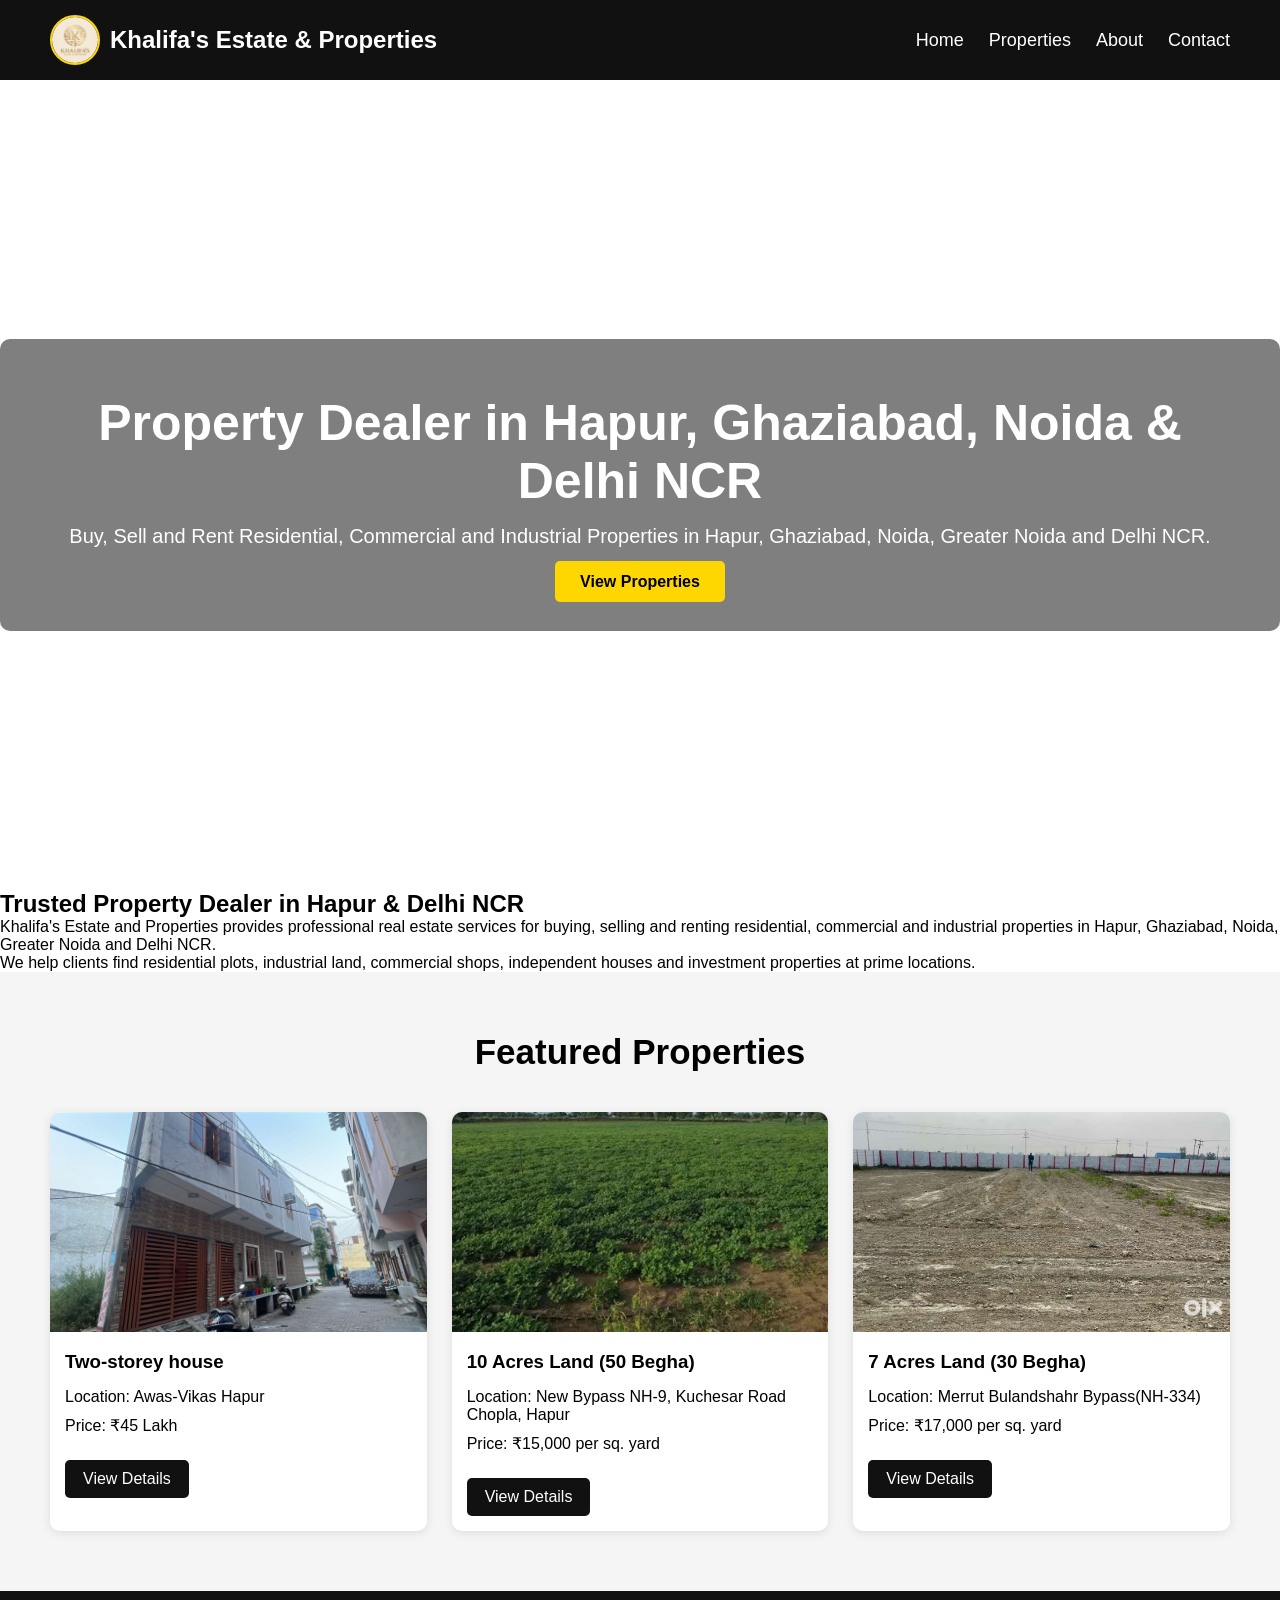
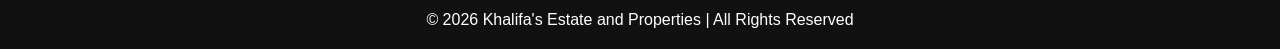
==== index.html @ 71c7033f "Update index.html" ====
<!DOCTYPE html>
<html lang="en">
<head>
    <meta charset="UTF-8">
    <meta name="viewport" content="width=device-width, initial-scale=1.0">
    <title>Khalifa's Estate and Properties | Property Dealer in Hapur, Ghaziabad & Delhi NCR</title>
    <meta name="viewport" content="width=device-width, initial-scale=1.0, maximum-scale=1.0, user-scalable=no">
    <link rel="stylesheet" href="css/style.css">
    <link rel="icon" href="images/pop1.jfif">
    <meta name="google-site-verification" content="qGdwLgF4x0OOc9pAVsOtI-yDaj88BRrrcfnKLuw_Jok" />
    <meta name="description" content="Property Dealer in Hapur, Delhi Ncr, Ghaziabad, Noida and Greater Noida. Buy, Sell and Rent Flats, Houses, Shops and Plots. Contact Dev Property Dealer.">
    <meta name="description" content="Property Dealer in Hapur, Ghaziabad and Delhi NCR. Buy, Sell and Rent Flats, Houses, Shops and Plots. Contact Dev Property Dealer for trusted property deals.">
    <meta name="description" content="Khalifa's Estate and Properties provides property buying, selling and rental services in Hapur, Ghaziabad and Delhi NCR.">
</head>
<body>

    <!-- Navbar -->
    <nav>
        <div class="logo">
          <img src="images/pop1.jfif" alt="Logo">
         <span>Khalifa's Estate & Properties</span>
        </div>

        <ul>
            <li><a href="index.html">Home</a></li>
            <li><a href="properties.html">Properties</a></li>
            <li><a href="about.html">About</a></li>
            <li><a href="contact.html">Contact</a></li>
        </ul>
    </nav>

    <!-- Hero Section -->
    <section class="hero">

        <div class="hero-content">

            <h1><h1>Property Dealer in Hapur, Ghaziabad, Noida & Delhi NCR</h1></h1>

            <p>
                Buy, Sell and Rent Residential, Commercial and Industrial Properties in Hapur, Ghaziabad, Noida, Greater Noida and Delhi NCR.
            </p>

            <a href="properties.html" class="btn">
                View Properties
            </a>

        </div>

    </section>

    <section class="seo-section">

            <h2>Trusted Property Dealer in Hapur & Delhi NCR</h2>
            
            <p>
            Khalifa's Estate and Properties provides professional real estate services for buying, selling and renting residential, commercial and industrial properties in Hapur, Ghaziabad, Noida, Greater Noida and Delhi NCR.
            </p>
            
            <p>
            We help clients find residential plots, industrial land, commercial shops, independent houses and investment properties at prime locations.
            </p>

</section>

    <!-- Featured Properties -->

<section class="featured">

    <h2>Featured Properties</h2>

    <div class="property-container">

        <div class="property-card">
            <img src="images/prop1awasvikas.jpeg">

                <h3>Two-storey house</h3>

                <p>Location: Awas-Vikas Hapur</p>

                <p>Price: ₹45 Lakh</p>

            <a href="twostorey60gajawasvikas.html">View Details</a>
        </div>

        <div class="property-card">
            <img src="images/50 begha1 raja g.jpg">

                <h3>10 Acres Land (50 Begha)</h3>

                <p>Location: New Bypass NH-9, Kuchesar Road Chopla, Hapur</p>

                <p>Price: ₹15,000 per sq. yard</p>

            <a href="rajaGkbarabar50.html">View Details</a>
        </div>

        <div class="property-card">
            <img src="images/NH334 30 begha.jfif">

                <h3>7 Acres Land (30 Begha)</h3>

                <p>Location: Merrut Bulandshahr Bypass(NH-334)</p>

                <p>Price: ₹17,000 per sq. yard</p>
            <a href="boundrywali30beghamerrut.html">View Details</a>
        </div>

    </div>

</section>

    <script src="js/script.js"></script>

    <footer>
        <p>
            © 2026 Khalifa's Estate and Properties | All Rights Reserved
        </p>
    </footer>
</body>
</html>
---- css/style.css ----
html,body{
    overflow-x:hidden;
}

*{
    margin:0;
    padding:0;
    box-sizing:border-box;
    font-family:Arial, sans-serif;
}

nav{
    background:#111;
    color:white;

    display:flex;
    justify-content:space-between;
    align-items:center;

    padding:15px 50px;
}

.logo{
    font-size:24px;
    font-weight:bold;
}

nav ul{
    list-style:none;
    display:flex;
}

nav ul li{
    margin-left:25px;
}

nav ul li a{
    color:white;
    text-decoration:none;
    font-size:18px;
}

nav ul li a:hover{
    color:gold;
}

.hero{
    height:90vh;

    background:url('https://images.unsplash.com/photo-1560518883-ce09059eeffa?w=1200')
    center center/cover;

    display:flex;
    justify-content:center;
    align-items:center;

    text-align:center;
}

.hero-content{
    background:rgba(0,0,0,0.5);
    padding:40px;
    border-radius:10px;
    color:white;
}

.hero-content h1{
    font-size:50px;
    margin-bottom:15px;
}

.hero-content p{
    font-size:20px;
    margin-bottom:25px;
}

.btn{
    background:gold;
    color:black;

    text-decoration:none;

    padding:12px 25px;

    border-radius:5px;

    font-weight:bold;
}

.btn:hover{
    background:orange;
}

/* Featured Section */

.featured{
    padding:60px 50px;
    background:#f5f5f5;
}

.featured h2{
    text-align:center;
    margin-bottom:40px;
    font-size:35px;
}

.property-container{

    display:grid;

    grid-template-columns:
    repeat(auto-fit,minmax(300px,1fr));

    gap:25px;
}

.property-card{

    background:white;

    border-radius:10px;

    overflow:hidden;

    box-shadow:0 2px 10px rgba(0,0,0,0.1);

    transition:0.3s;
}

.property-card:hover{

    transform:translateY(-8px);
}

.property-card img{

    width:100%;
    height:220px;

    object-fit:cover;
}

.property-card h3{

    padding:15px;
}

.property-card p{

    padding:0 15px 10px;
}

.property-card a{

    display:inline-block;

    margin:15px;

    background:#111;

    color:white;

    text-decoration:none;

    padding:10px 18px;

    border-radius:5px;
}

footer{
    background:#111;
    color:white;

    text-align:center;

    padding:20px;
}

/* 1. Piche ka background WHITE kar diya */
.contact-section{
    padding:80px 10%;
    text-align:center;
    background:#ffffff; /* White background */
    min-height:100vh;
}

/* 2. Contact Us bada + dark color */
.contact-section h1{
    font-size:48px; /* Bada kar diya */
    color:#222; /* Dark grey/black */
    margin-bottom:50px;
    font-weight:700;
}

.contact-container{
    display:flex;
    justify-content:center; /* Center me la diya */
    gap:40px; /* Box ke beech gap */
    flex-wrap:wrap;
    margin-top:30px;
    margin-bottom:60px; /* Visit Us ke liye space */
}

/* 3 + 4. Box ka size bada + Name bada + Content vertical align */
.contact-card{
    background:#f8f8f8; /* Light grey box */
    width:450px; /* Box bada kiya */
    padding:40px 30px; /* Padding bada */
    border-radius:15px;
    box-shadow:0 8px 25px rgba(0,0,0,0.12);
    
    display:flex; /* Vertical align ke liye */
    flex-direction:column;
    justify-content:center; /* Center vertical */
    min-height:280px; /* Dono box equal height */
    text-align:left;
}

/* Contact/WhatsApp/Email ek line me */
.contact-card p{
    margin:12px 0;
    font-size:18px;
    line-height:1.6;
    
    display:grid;
    grid-template-columns: 120px auto ;
    gap:10px ;
    padding:0 40px; /* dono taraf space */
    align-items:center;
}

.contact-card p strong{
    min-width: 110;
    text-align:right;
    color:#000;
    
}

.contact-card a{
    text-decoration:none;
    color:#0066cc;
    flex:1;
}

/* Dono name black - sirf 1 baar */
.contact-card h2{
    color:#000;
    font-size:32px;
    margin-bottom:25px;
    font-weight:700;
    text-align:center; /* sirf name center */
}

/* 5. Visit Us niche kar diya + box style */
.office-location{
    margin-top:20px;
    font-size:22px;
    color:#333;
    background:#f0f0f0; /* Light grey box */
    padding:25px;
    border-radius:10px;
    max-width:800px;
    margin-left:auto;
    margin-right:auto;
}

.office-location h3{
    font-size:28px;
    margin-bottom:10px;
    color:#222;
}

/* 6. Social Icons ke liye - neeche add karna */
.social-icons{
    margin-top:30px;
    display:flex;
    justify-content:center;
    gap:20px;
}

.social-icons a{
    display:inline-block;
    width:45px;
    height:45px;
    background:#111;
    border-radius:50%;
    line-height:45px;
    color:white;
    font-size:22px;
    transition:0.3s;
}

.social-icons a:hover{
    background:gold;
    color:#111;
    transform:translateY(-5px);
}

/* Logo size thik kiya */
.logo img{
    width:50px;
    height:50px;
    border-radius:50%;
    object-fit:cover;
    border:2px solid gold;
}
    body{
        min-height:100vh;
        display:flex;
        flex-direction:column;
    }
    
    footer{
        margin-top:auto;
    }

    .logo{
        display:flex;
        align-items:center;
        gap:10px;
        font-size:24px;
        font-weight:bold;
    }
    
    .logo img{
        width:50px;
        height:50px;
        border-radius:50%;
        object-fit:cover;
        border:2px solid gold;
    }
    

    /* ABOUT PAGE */

.about-section{
    padding:80px 10%;
    background:#ffffff;
}

.about-section h1{
    text-align:center;
    font-size:48px;
    color:#111;
    margin-bottom:60px;
}

.about-box{
    display:flex;
    align-items:center;
    justify-content:center;
    gap:60px;
    flex-wrap:wrap;
}

.experience-circle{
    width:220px;
    height:220px;
    border:5px solid #111;
    border-radius:50%;
    display:flex;
    flex-direction:column;
    justify-content:center;
    align-items:center;
    background:#fff;
    box-shadow:0 5px 20px rgba(0,0,0,0.15);
}

.experience-circle h2{
    font-size:65px;
    color:#111;
}

.experience-circle p{
    font-size:20px;
    font-weight:bold;
}

.about-content{
    max-width:700px;
    background:#f8f8f8;
    padding:40px;
    border-left:6px solid #111;
    border-radius:10px;
    box-shadow:0 5px 20px rgba(0,0,0,0.12);
}

.about-content h2{
    margin-bottom:20px;
    color:#111;
    font-size:30px;
}

.about-content p{
    line-height:1.8;
    font-size:18px;
    margin-bottom:15px;
    color:#333;
}

/* WHY CHOOSE US */

.why-us{
    padding:80px 10%;
    background:#fafafa;
}

.why-us h2{
    text-align:center;
    font-size:42px;
    margin-bottom:50px;
    color:#111;
}

.why-container{
    display:grid;
    grid-template-columns:repeat(auto-fit,minmax(300px,1fr));
    gap:30px;
}

.why-card{
    background:white;
    padding:35px;
    border-radius:15px;
    text-align:center;
    box-shadow:0 5px 20px rgba(0,0,0,0.12);
    transition:0.3s;
}

.why-card:hover{
    transform:translateY(-10px);
}

.why-card h3{
    font-size:24px;
    margin-bottom:15px;
    color:#111;
}

.why-card p{
    color:#555;
    line-height:1.7;
}

/* JOURNEY */

.journey-section{
    padding:80px 10%;
    background:white;
    text-align:center;
    }
    
    .timeline{
    display:flex;
    justify-content:center;
    flex-wrap:wrap;
    gap:30px;
    margin-top:50px;
    }
    
    .timeline-item{
    width:220px;
    padding:30px;
    background:#f8f8f8;
    border-radius:15px;
    box-shadow:0 5px 15px rgba(0,0,0,0.1);
    }
    
    .timeline-item h3{
    font-size:35px;
    margin-bottom:15px;
    }
    
    /* SERVICES */
    
    .services-section{
    padding:80px 10%;
    background:#fafafa;
    text-align:center;
    }
    
    .service-container{
    display:flex;
    justify-content:center;
    flex-wrap:wrap;
    gap:40px;
    margin-top:50px;

    margin-top:-7px;
    }
    
    .service-card{
        width:340px;
        height:500px;
        
        padding:140px 30px 50px;
        
        background:white;
        
        clip-path:polygon(50% 0%,100% 100%,0% 100%);
        
        display:flex;
        flex-direction:column;
        align-items:center;
        justify-content:flex-end;
        
        text-align:center;
        
        box-shadow:0 8px 25px rgba(0,0,0,0.15);
        
        transition:0.3s;
     }
    .service-card:hover{
        transform:translateY(-10px);
        background:#87CEEB; /* Sky Blue */
        box-shadow:0 12px 30px rgba(0,0,0,0.25);
    }
    .service-card{
      transition:all 0.4s ease;
    }
    
    .service-card h3{
        font-size:28px;
        margin-bottom:15px;
    }
    
    .service-card p{
        font-size:17px;
        line-height:1.8;
        max-width:250px;
    }

    .services-section h2{
        font-size:60px;
        font-weight:800;
        letter-spacing:2px;
        text-transform:uppercase;
    
        margin-top:-30px;   /* heading upar jayegi */
        margin-bottom:15px; /* triangles ke paas aa jayegi */
    }
    /* LOCATIONS */
    
    .locations-section{
    padding:80px 10%;
    text-align:center;
    }
    
    .location-grid{
    display:grid;
    grid-template-columns:repeat(auto-fit,minmax(200px,1fr));
    gap:25px;
    margin-top:50px;
    }
    
    .location-grid div{
    background:#111;
    color:white;
    padding:25px;
    border-radius:12px;
    font-size:20px;
    }
    
    /* VISION */
    
    .vision-section{
    padding:80px 10%;
    display:flex;
    gap:30px;
    flex-wrap:wrap;
    justify-content:center;
    }
    
    .vision-box{
    max-width:500px;
    padding:40px;
    background:#f8f8f8;
    border-left:6px solid black;
    box-shadow:0 5px 20px rgba(0,0,0,0.1);
    }
    
    /* FLOW */
    
    .flow-section{
    padding:80px 10%;
    text-align:center;
    background:#fafafa;
    }
    
    .flow-container{
    display:flex;
    justify-content:center;
    flex-wrap:wrap;
    gap:30px;
    margin-top:50px;
    }
    
    .flow-step{
    width:220px;
    padding:35px;
    background:white;
    border-radius:15px;
    box-shadow:0 5px 20px rgba(0,0,0,0.1);
    }
    
    .flow-step span{
    display:inline-flex;
    width:60px;
    height:60px;
    border-radius:50%;
    background:black;
    color:white;
    justify-content:center;
    align-items:center;
    font-size:24px;
    margin-bottom:20px;
    }
 /* MOBILE RESPONSIVE */

    @media screen and (max-width:768px){

        /* Navbar */
    
        nav{
            flex-direction:column;
            padding:15px 10px;
            gap:15px;
        }
    
        .logo{
            font-size:16px;
            text-align:center;
            justify-content:center;
            flex-wrap:wrap;
        }
    
        .logo img{
            width:45px;
            height:45px;
        }
    
        nav ul{
            width:100%;
            justify-content:center;
            flex-wrap:wrap;
            gap:10px;
            margin-top:10px;
        }
    
        nav ul li{
            margin:0;
        }
    
        nav ul li a{
            font-size:16px;
        }
    
        /* Hero Section */
    
        .hero{
            height:75vh;
        }
    
        .hero-content{
            width:95%;
            padding:20px;
        }
    
        .hero-content h1{
            font-size:42px;
            line-height:1.2;
        }
    
        .hero-content p{
            font-size:18px;
        }
    
        .btn{
            padding:12px 20px;
            font-size:18px;
        }
    
        /* Featured Properties */
    
        .featured{
            padding:40px 15px;
        }
    
        .featured h2{
            font-size:32px;
            margin-bottom:25px;
        }
    
        .property-container{
            grid-template-columns:1fr;
        }
    
        .property-card img{
            height:220px;
        }
    
        /* Contact Page */
    
        .contact-container{
            flex-direction:column;
            align-items:center;
        }
    
        .contact-card{
            width:100%;
            max-width:420px;
            min-height:auto;
            padding:30px 20px;
        }
    
        .contact-card h2{
            font-size:28px;
        }
    
        .contact-card p{
            margin:10px 0;
            font-size:15px;
        
            display:grid;
            grid-template-columns:80px 1fr;
            gap:10px;
        
            padding:0 5px;
        
            word-break:break-word;
        }
        .contact-card a{
            word-break:break-word;
            overflow-wrap:anywhere;
        }

        /* About Page */
    
        .about-card{
            width:100%;
        }
    
        .timeline{
            flex-direction:column;
            align-items:center;
        }
    
        /* Services Triangle */
    
        .service-card{
            width:300px;
            min-height:320px;
            padding:80px 25px 70px;
        }
    
        .service-card h3{
            font-size:22px;
        }
    
        .service-card p{
            font-size:15px;
            max-width:180px;
        }
    
        /* Global */
    
        h1{
            font-size:36px !important;
        }
    
        h2{
            font-size:30px !important;
        }
    
        p{
            font-size:16px;
        }
    
        body{
            overflow-x:hidden;
        }
    }
    @media screen and (max-width:480px){

        .contact-card{
            padding:25px 12px;
        }
    
        .contact-card h2{
            font-size:24px;
        }
    
        .contact-card p{
            grid-template-columns:75px 1fr;
            font-size:14px;
        }
    }
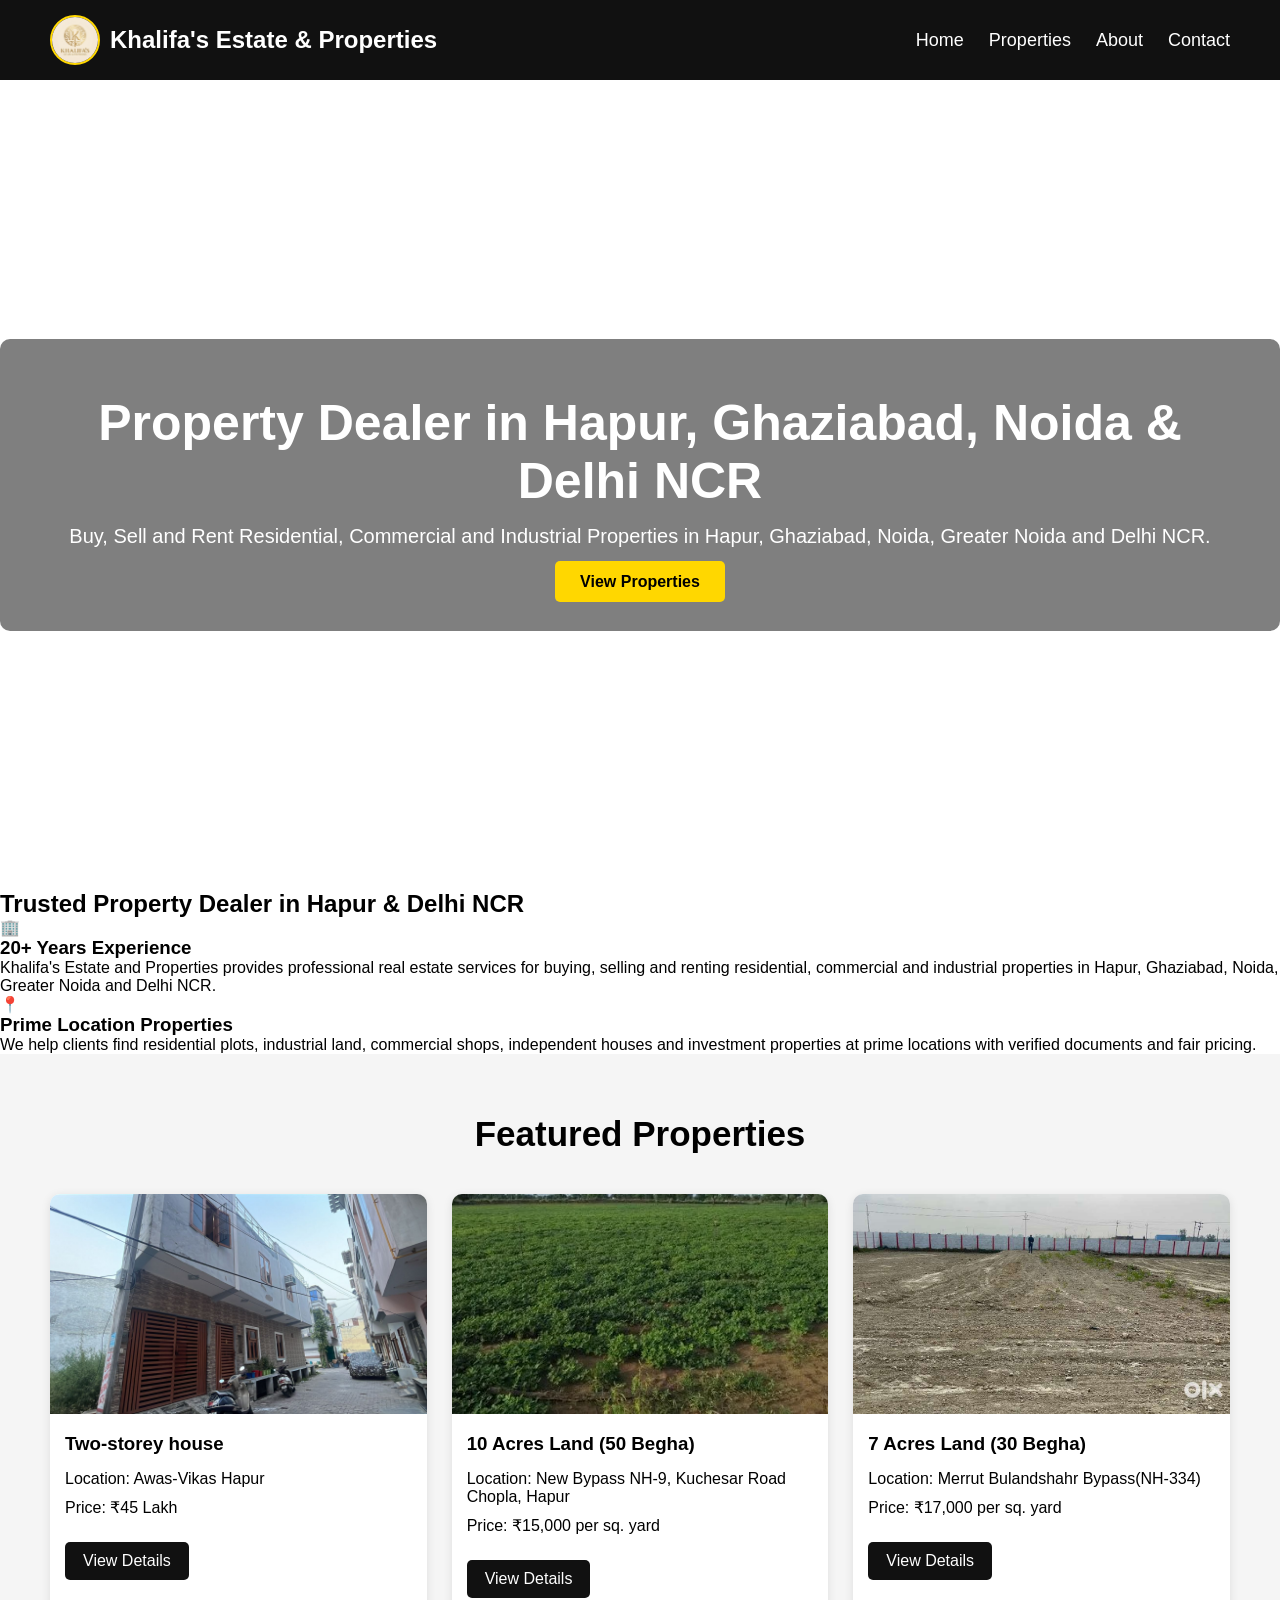
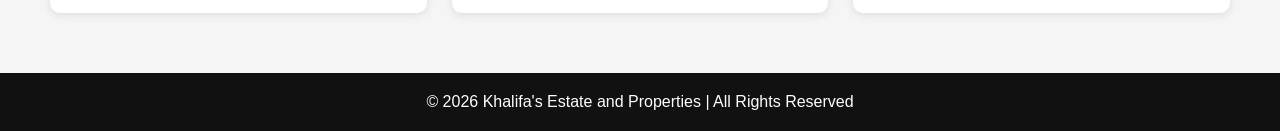
==== commit 0dff3170: "Update index.html" ====
--- a/index.html
+++ b/index.html
@@ -48,18 +48,24 @@
 
     </section>
 
-    <section class="seo-section">
-
-            <h2>Trusted Property Dealer in Hapur & Delhi NCR</h2>
+    <section class="trust-section">
+    <div class="container">
+        <h2>Trusted Property Dealer in Hapur & Delhi NCR</h2>
+        
+        <div class="trust-grid">
+            <div class="trust-box">
+                <div class="icon">🏢</div>
+                <h3>20+ Years Experience</h3>
+                <p>Khalifa's Estate and Properties provides professional real estate services for buying, selling and renting residential, commercial and industrial properties in Hapur, Ghaziabad, Noida, Greater Noida and Delhi NCR.</p>
+            </div>
             
-            <p>
-            Khalifa's Estate and Properties provides professional real estate services for buying, selling and renting residential, commercial and industrial properties in Hapur, Ghaziabad, Noida, Greater Noida and Delhi NCR.
-            </p>
-            
-            <p>
-            We help clients find residential plots, industrial land, commercial shops, independent houses and investment properties at prime locations.
-            </p>
-
+            <div class="trust-box">
+                <div class="icon">📍</div>
+                <h3>Prime Location Properties</h3>
+                <p>We help clients find residential plots, industrial land, commercial shops, independent houses and investment properties at prime locations with verified documents and fair pricing.</p>
+            </div>
+        </div>
+    </div>
 </section>
 
     <!-- Featured Properties -->
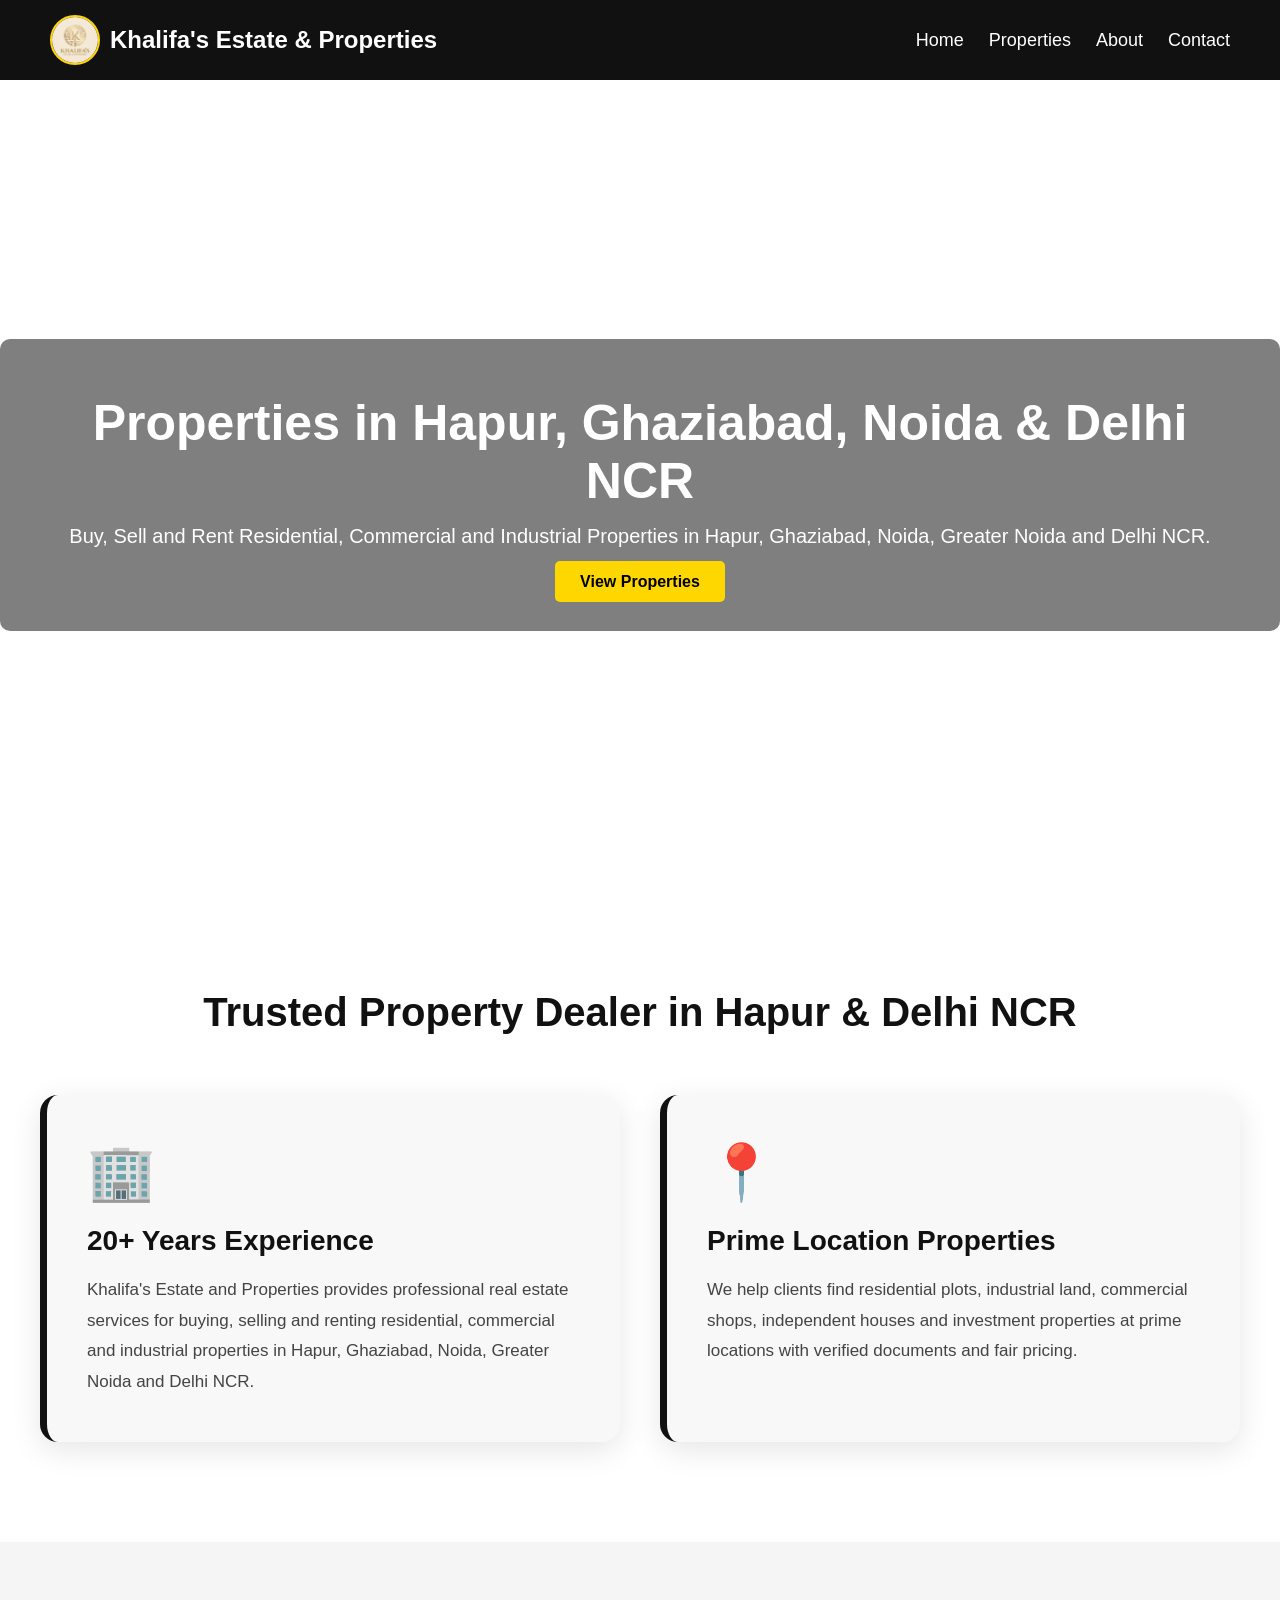
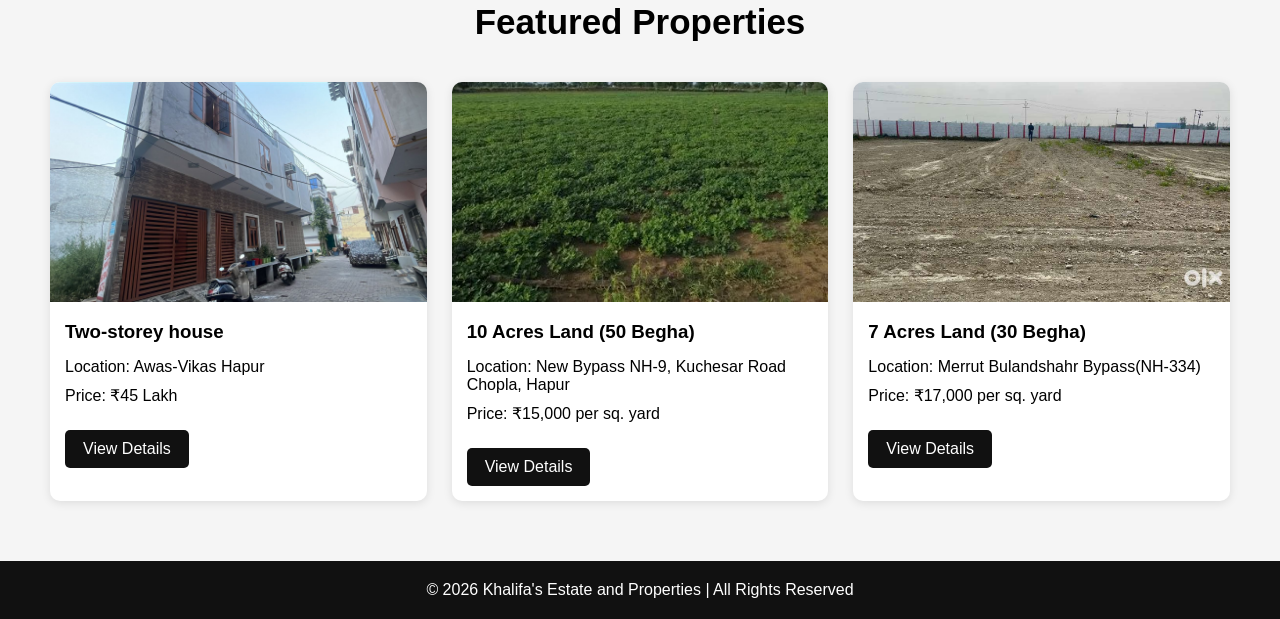
==== commit b08bc4ac: "Update index.html" ====
--- a/index.html
+++ b/index.html
@@ -34,7 +34,7 @@
 
         <div class="hero-content">
 
-            <h1><h1>Property Dealer in Hapur, Ghaziabad, Noida & Delhi NCR</h1></h1>
+            <h1><h1>Properties in Hapur, Ghaziabad, Noida & Delhi NCR</h1></h1>
 
             <p>
                 Buy, Sell and Rent Residential, Commercial and Industrial Properties in Hapur, Ghaziabad, Noida, Greater Noida and Delhi NCR.
--- a/css/style.css
+++ b/css/style.css
@@ -795,3 +795,151 @@
             font-size:14px;
         }
     }
+
+     /* Trust Section - Hero ke neeche gap + Box Design */
+.trust-section{
+    padding:100px 20px; /* upar-neeche 100px gap de diya */
+    background:#ffffff;
+    margin-top:0; /* Hero se gap padding se aa jayega */
+}
+
+.trust-section .container{
+    max-width:1200px;
+    margin:0 auto;
+}
+
+.trust-section h2{
+    text-align:center;
+    font-size:40px;
+    color:#111;
+    margin-bottom:60px;
+    font-weight:700;
+}
+
+.trust-grid{
+    display:grid;
+    grid-template-columns: 1fr 1fr;
+    gap:40px;
+}
+
+.trust-box{
+    background:#f8f8f8;
+    padding:45px 40px;
+    border-radius:18px;
+    border-left:7px solid #111;
+    box-shadow:0 8px 30px rgba(0,0,0,0.1);
+    transition:0.3s;
+}
+
+.trust-box:hover{
+    transform:translateY(-10px);
+    box-shadow:0 15px 40px rgba(0,0,0,0.18);
+}
+
+.trust-box .icon{
+    font-size:55px;
+    margin-bottom:20px;
+}
+
+.trust-box h3{
+    font-size:28px;
+    color:#111;
+    margin-bottom:18px;
+    font-weight:700;
+}
+
+.trust-box p{
+    font-size:17px;
+    line-height:1.8;
+    color:#444;
+}
+
+/* Mobile */
+@media (max-width:768px){
+    .trust-grid{
+        grid-template-columns: 1fr;
+    }
+    .trust-section{
+        padding:60px 15px;
+    }
+    .trust-section h2{
+        font-size:28px;
+        margin-bottom:40px;
+    }
+}
+
+/* Category Circles Section */
+/* Category Circles Section */
+.category-circles{
+    padding:80px 20px;
+    background-image: url('../images/ai1.jpeg'); /* white ki jagah photo */
+    background-size: cover; /* pura section cover karegi */
+    background-position: center; /* center se crop */
+    background-attachment: fixed; /* scroll karte time parallax effect */
+    position: relative;
+}
+
+.category-circles::before{
+    content:'';
+    position:absolute;
+    top:0;
+    left:0;
+    width:100%;
+    height:100%;
+    background: rgba(255,255,255,0.5); /* 85% white overlay */
+    z-index:1;
+}
+
+.circle-wrap{
+    position:relative; /* overlay ke upar lane ke liye */
+    z-index:2;
+}
+.circle-item{
+    width:100%;
+    aspect-ratio:1/1; /* perfect circle */
+    max-width:200px;
+    background:#111;
+    color:white;
+    border-radius:50%;
+    display:flex;
+    justify-content:center;
+    align-items:center;
+    text-align:center;
+    padding:18px;
+    margin:0 auto;
+    box-shadow:0 10px 30px rgba(0,0,0,0.25);
+    transition:0.4s;
+    border:4px solid gold;
+}
+
+.circle-item:hover{
+    transform:scale(1.05) translateY(-8px);
+    box-shadow:0 15px 40px rgba(0,0,0,0.35);
+    border-color:orange;
+}
+
+.circle-item span{
+    font-size:20px;
+    font-weight:700;
+    line-height:1.6;
+}
+
+/* Mobile responsive */
+@media (max-width:768px){
+    .circle-wrap{
+        grid-template-columns: 1fr;
+        gap:30px;
+    }
+    .circle-item{
+        max-width:180px;
+    }
+    .circle-item span{
+        font-size:13px;
+    }
+    .category-circles::before{
+        background:rgba(255,255,255,0.2); /* PC me 0.5, mobile me 0.2 */
+    }
+    .category-circles{
+        background-attachment: scroll; /* fixed ki jagah scroll */
+    }
+}
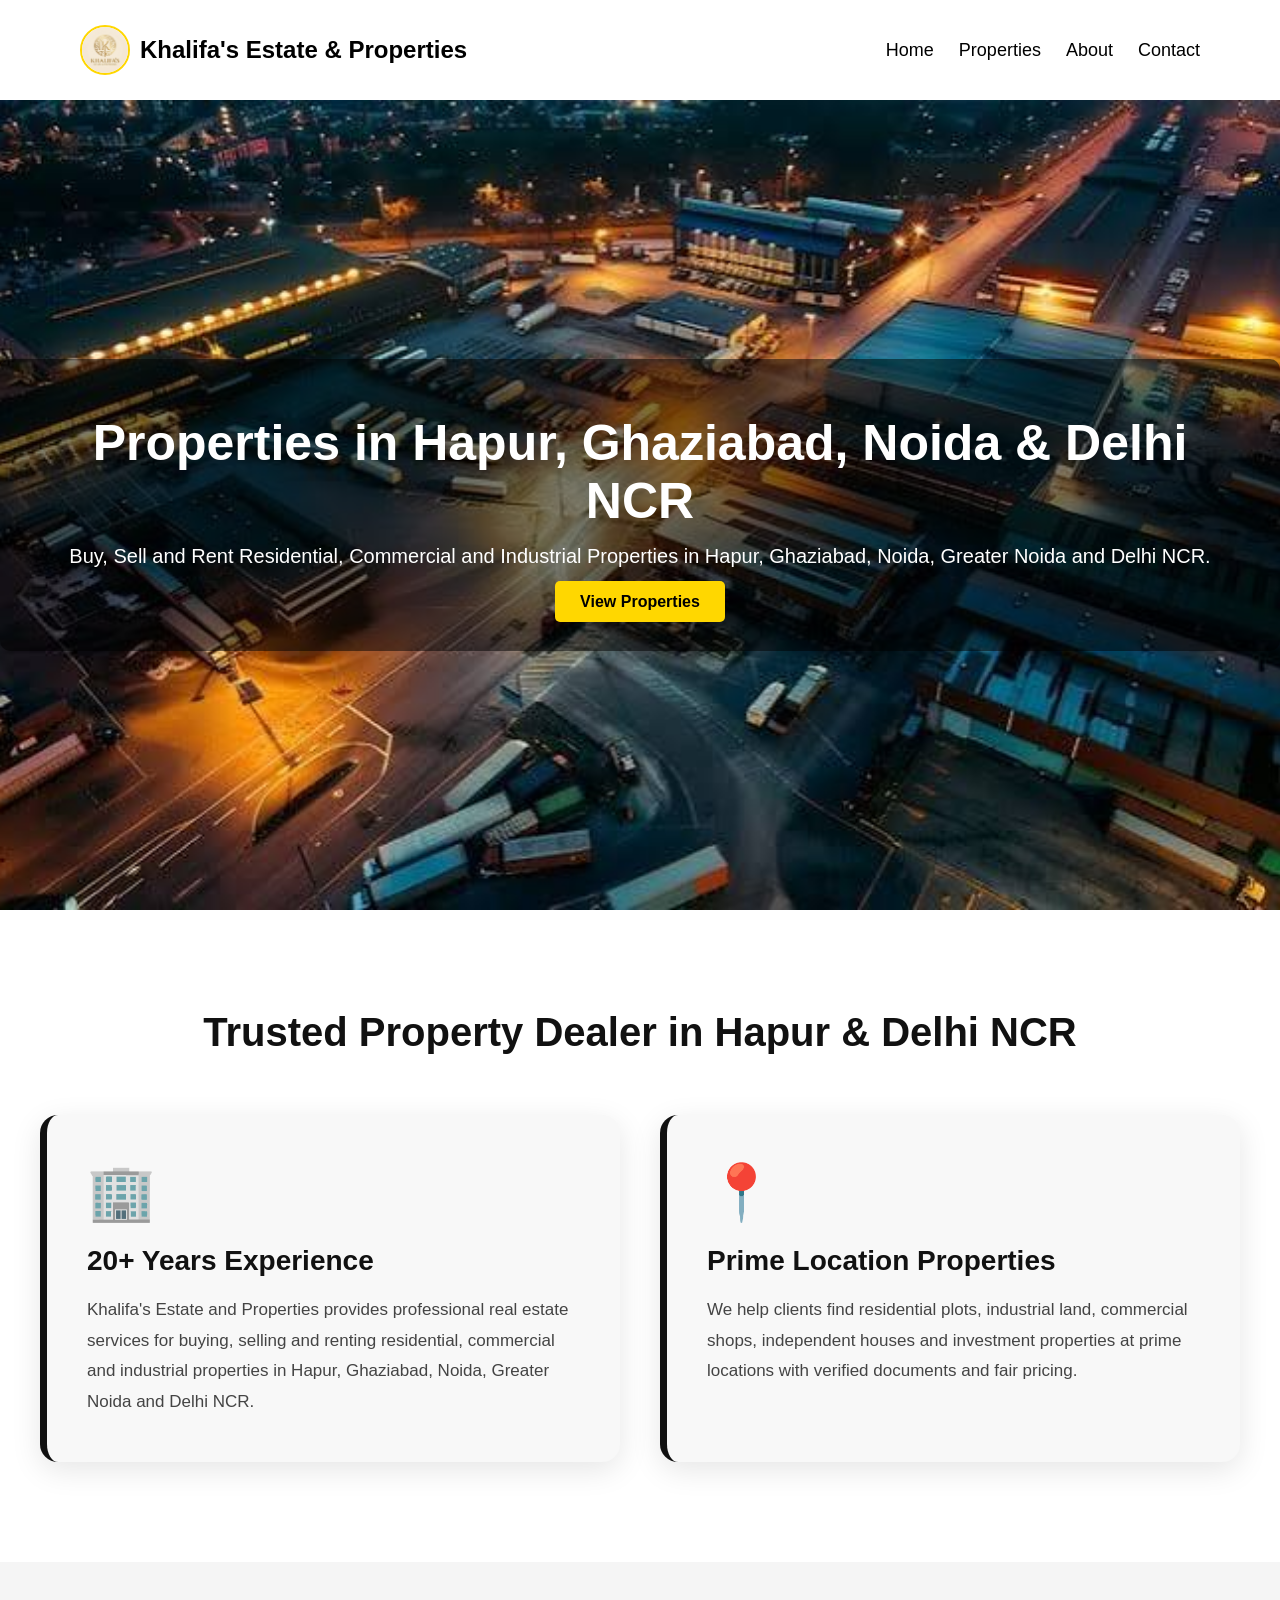
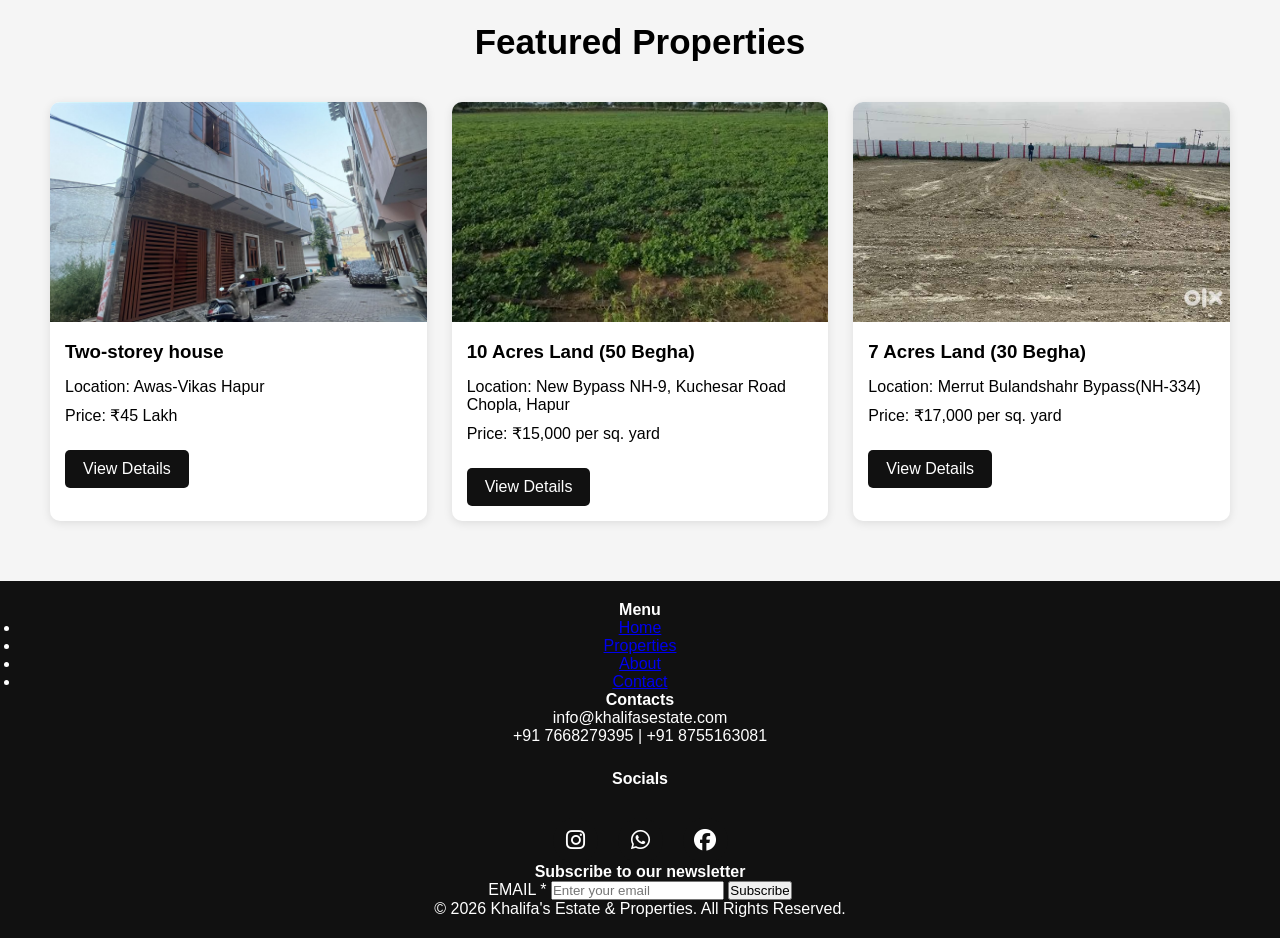
==== commit 8a9c9559: "Update index.html" ====
--- a/index.html
+++ b/index.html
@@ -7,6 +7,7 @@
     <meta name="viewport" content="width=device-width, initial-scale=1.0, maximum-scale=1.0, user-scalable=no">
     <link rel="stylesheet" href="css/style.css">
     <link rel="icon" href="images/pop1.jfif">
+    <link rel="stylesheet" href="https://cdnjs.cloudflare.com/ajax/libs/font-awesome/6.4.0/css/all.min.css">
     <meta name="google-site-verification" content="qGdwLgF4x0OOc9pAVsOtI-yDaj88BRrrcfnKLuw_Jok" />
     <meta name="description" content="Property Dealer in Hapur, Delhi Ncr, Ghaziabad, Noida and Greater Noida. Buy, Sell and Rent Flats, Houses, Shops and Plots. Contact Dev Property Dealer.">
     <meta name="description" content="Property Dealer in Hapur, Ghaziabad and Delhi NCR. Buy, Sell and Rent Flats, Houses, Shops and Plots. Contact Dev Property Dealer for trusted property deals.">
@@ -117,11 +118,53 @@
 
     <script src="js/script.js"></script>
 
-    <footer>
-        <p>
-            © 2026 Khalifa's Estate and Properties | All Rights Reserved
-        </p>
-    </footer>
+    <!-- Extra Footer -->
+    <footer class="footer">
+        <div class="footer-container">
+          
+          <!-- Column 1: Menu -->
+          <div class="footer-col">
+            <h4>Menu</h4>
+            <ul>
+              <li><a href="index.html">Home</a></li>
+              <li><a href="properties.html">Properties</a></li>
+              <li><a href="about.html">About</a></li>
+              <li><a href="contact.html">Contact</a></li>
+            </ul>
+          </div>
+      
+          <!-- Column 2: Contacts -->
+          <div class="footer-col">
+            <h4>Contacts</h4>
+            <p>info@khalifasestate.com</p>
+            <p>+91 7668279395 | +91 8755163081</p>
+            
+            <h4 style="margin-top:25px;">Socials</h4>
+            <div class="social-icons">
+                <a href="https://instagram.com/Khalifaestate" target="_blank"><i class="fab fa-instagram"></i></a>
+                <a href="https://wa.me/917668279395" target="_blank"><i class="fab fa-whatsapp"></i></a>
+                <a href="#"><i class="fab fa-facebook"></i></a> 
+            </div>
+          </div>
+      
+          <!-- Column 3: Newsletter -->
+          <div class="footer-col">
+            <h4>Subscribe to our newsletter</h4>
+            <form class="newsletter-form">
+              <label>EMAIL *</label>
+              <input type="email" placeholder="Enter your email" required>
+              <button type="submit">Subscribe</button>
+            </form>
+          </div>
+      
+        </div>
+      
+        <!-- Bottom copyright -->
+        <div class="footer-bottom">
+          <p>© 2026 Khalifa's Estate & Properties. All Rights Reserved.</p>
+        </div>
+      </footer>
+
 </body>
 </html>
  
--- a/css/style.css
+++ b/css/style.css
@@ -10,19 +10,21 @@
 }
 
 nav{
-    background:#111;
-    color:white;
+    background:#fff;
+    color:rgba(9, 0, 0, 0.914);
 
     display:flex;
     justify-content:space-between;
     align-items:center;
 
-    padding:15px 50px;
+    padding:25px 80px;
+    box-shadow:0 2px 10px rgba(0,0,0,0.08); /* halka shadow de taki neeche wale section se alag lage */
 }
 
 .logo{
     font-size:24px;
     font-weight:bold;
+    color:#000; /* logo text black kar de */
 }
 
 nav ul{
@@ -35,7 +37,7 @@
 }
 
 nav ul li a{
-    color:white;
+    color:#000;
     text-decoration:none;
     font-size:18px;
 }
@@ -46,9 +48,10 @@
 
 .hero{
     height:90vh;
-
-    background:url('https://images.unsplash.com/photo-1560518883-ce09059eeffa?w=1200')
-    center center/cover;
+    background-image: url('../images/homepageback.jfif');
+    background-position: center;
+    background-size: cover;
+    background-repeat: no-repeat;
 
     display:flex;
     justify-content:center;
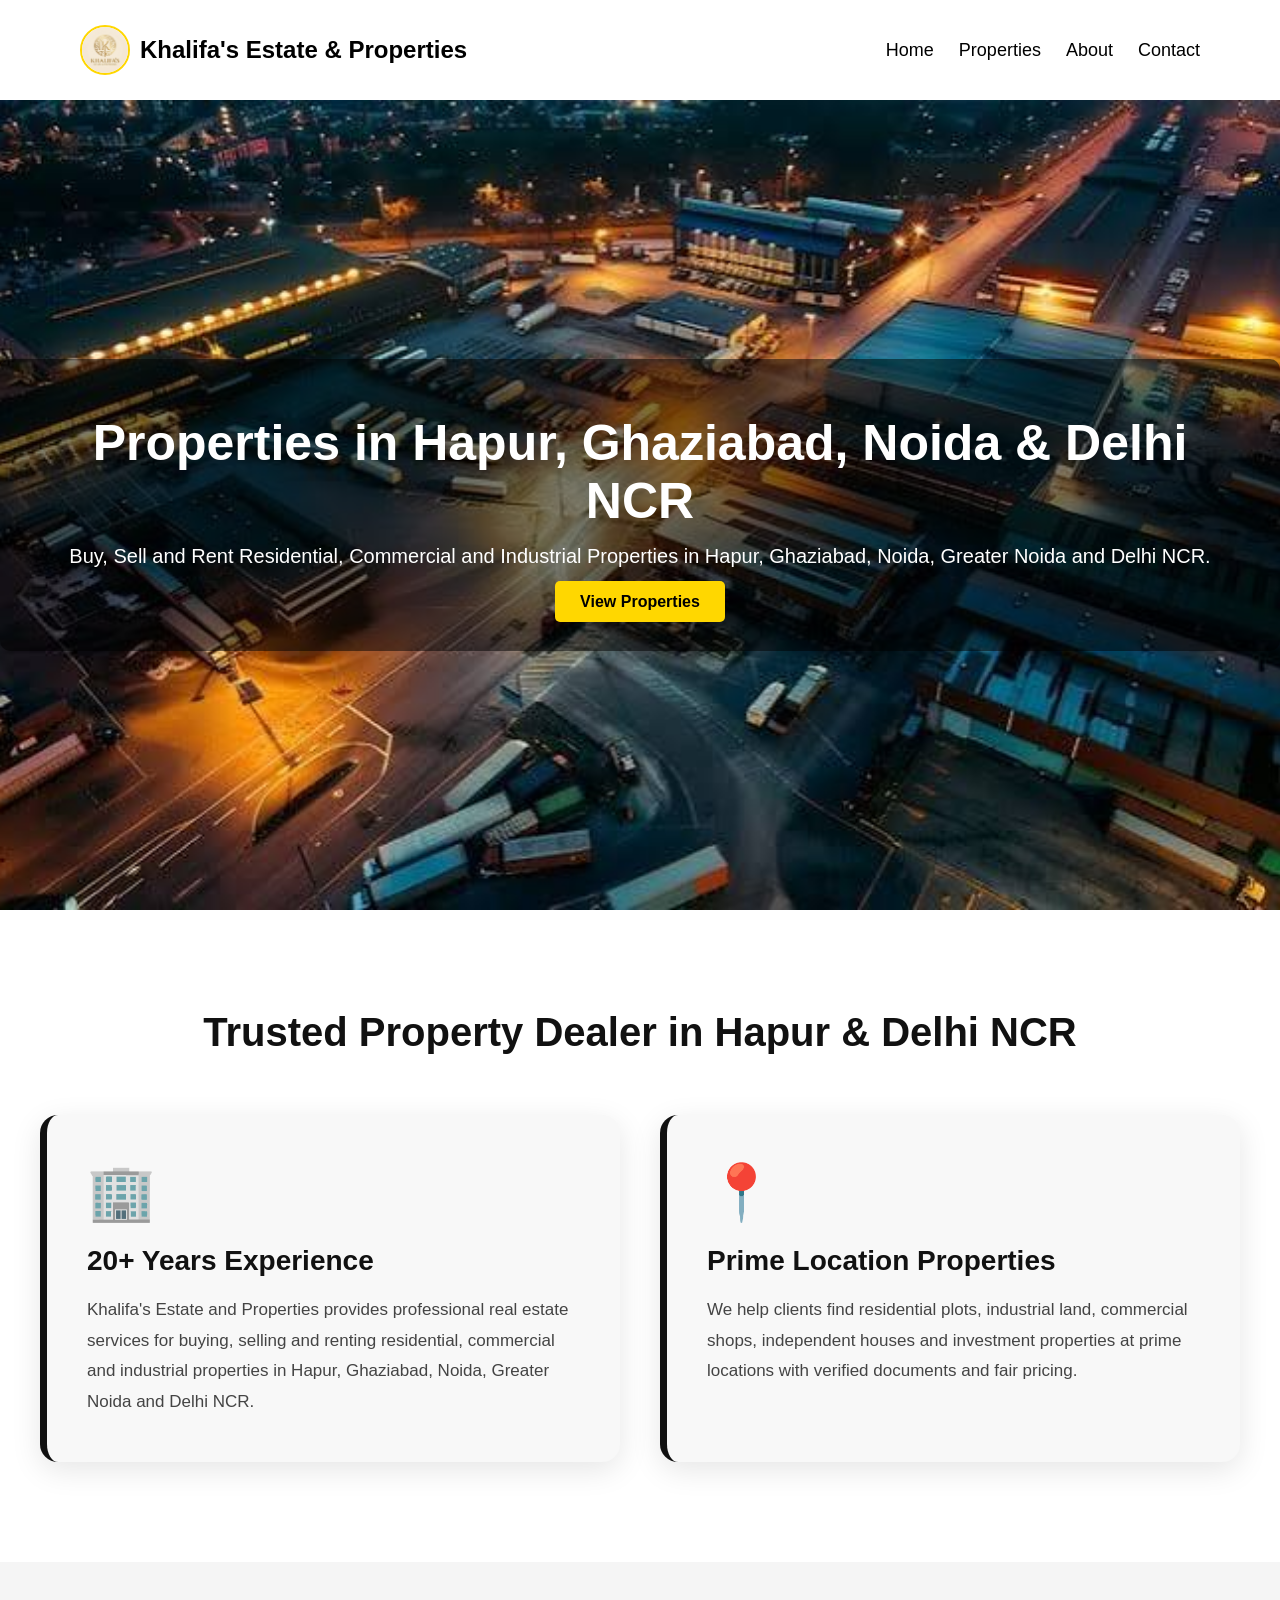
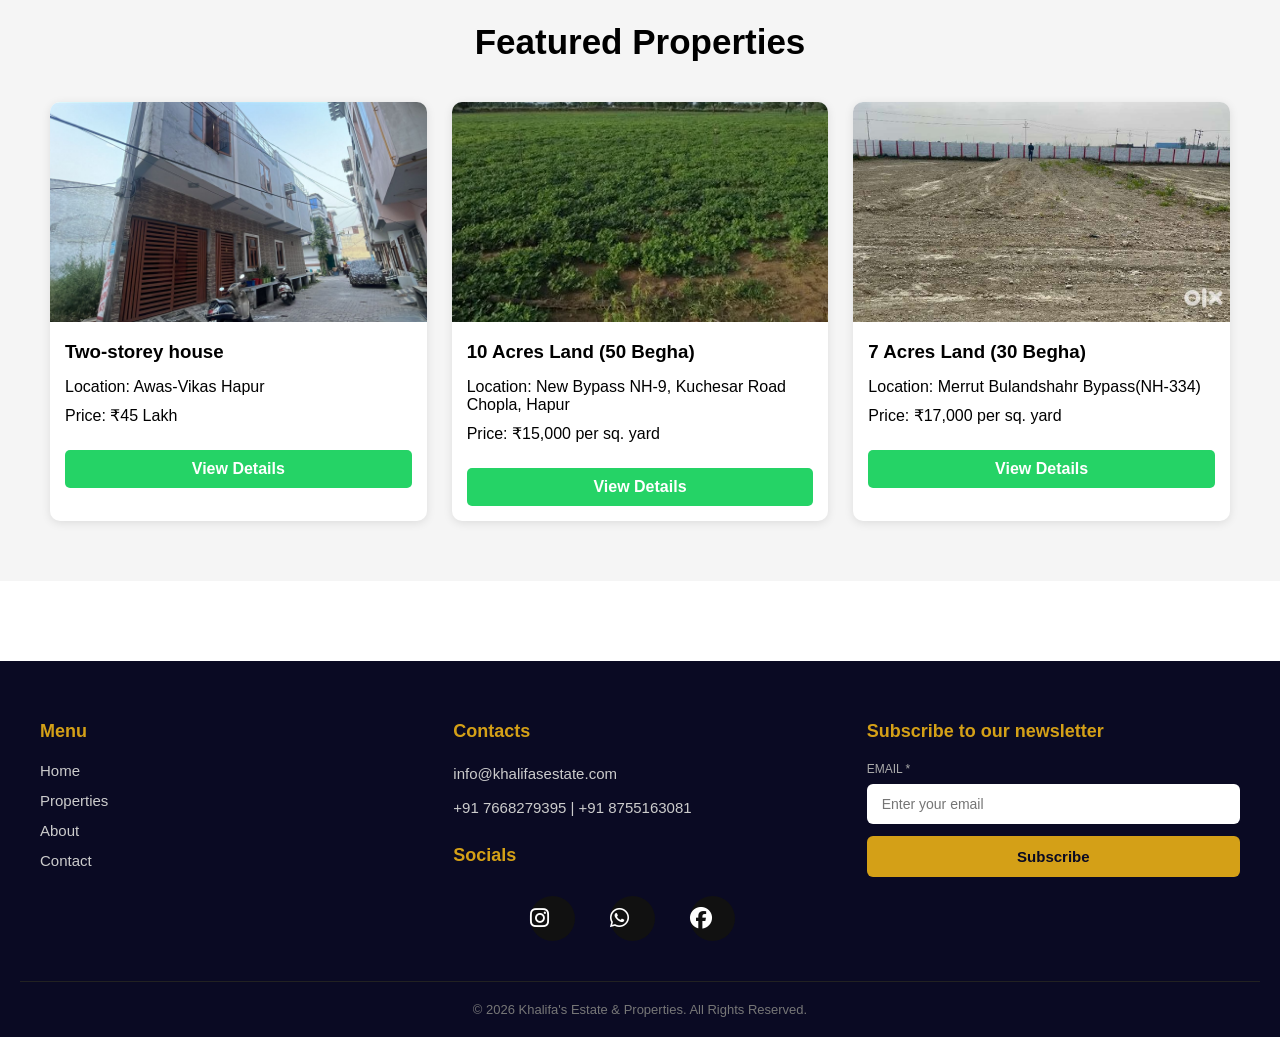
==== commit b8177777: "Update index.html" ====
--- a/index.html
+++ b/index.html
@@ -12,6 +12,8 @@
     <meta name="description" content="Property Dealer in Hapur, Delhi Ncr, Ghaziabad, Noida and Greater Noida. Buy, Sell and Rent Flats, Houses, Shops and Plots. Contact Dev Property Dealer.">
     <meta name="description" content="Property Dealer in Hapur, Ghaziabad and Delhi NCR. Buy, Sell and Rent Flats, Houses, Shops and Plots. Contact Dev Property Dealer for trusted property deals.">
     <meta name="description" content="Khalifa's Estate and Properties provides property buying, selling and rental services in Hapur, Ghaziabad and Delhi NCR.">
+    <title>Khalifa's Estate and Properties | Property Dealer in Hapur Delhi-NCR</title>
+    <meta name="description" content="Khalifa's Estate and Properties - 15+ years experience in Hapur, Noida, Ghaziabad. Residential plots, commercial shops, industrial land. Call 76682 79395">
 </head>
 <body>
 
--- a/css/style.css
+++ b/css/style.css
@@ -170,13 +170,141 @@
     border-radius:5px;
 }
 
-footer{
-    background:#111;
-    color:white;
-
-    text-align:center;
-
-    padding:20px;
+/* Footer Main */
+.footer{
+    background:#0a0a23; /* dark navy blue */
+    color:#fff;
+    padding:60px 20px 20px;
+    margin-top:80px;
+}
+
+.footer-container{
+    max-width:1200px;
+    margin:auto;
+    display:grid;
+    grid-template-columns: repeat(3, 1fr); /* 3 column PC me */
+    gap:40px;
+}
+
+.footer-col h4{
+    font-size:18px;
+    margin-bottom:20px;
+    color:#d4a017; /* golden heading */
+    font-weight:600;
+}
+
+.footer-col ul{
+    list-style:none;
+    padding:0;
+}
+
+.footer-col ul li{
+    margin-bottom:12px;
+}
+
+.footer-col ul li a{
+    color:#ccc;
+    text-decoration:none;
+    font-size:15px;
+    transition:0.3s;
+}
+
+.footer-col ul li a:hover{
+    color:#d4a017;
+    padding-left:5px;
+}
+
+.footer-col p{
+    color:#ccc;
+    font-size:15px;
+    margin-bottom:10px;
+    line-height:1.6;
+}
+
+/* Social Icons */
+.social-icons a{
+    display:inline-block;
+    color:#ccc;
+    font-size:20px;
+    margin-right:15px;
+    transition:0.3s;
+}
+
+.social-icons a:hover{
+    color:#d4a017;
+    transform:translateY(-3px);
+}
+
+/* Newsletter Form */
+.newsletter-form label{
+    font-size:12px;
+    color:#aaa;
+    display:block;
+    margin-bottom:8px;
+}
+
+.newsletter-form input{
+    width:100%;
+    padding:12px 15px;
+    border:none;
+    border-radius:6px;
+    margin-bottom:12px;
+    font-size:14px;
+    outline:none;
+}
+
+.newsletter-form button{
+    width:100%;
+    padding:12px;
+    background:#d4a017; /* golden button */
+    color:#0a0a23;
+    border:none;
+    border-radius:6px;
+    font-weight:600;
+    font-size:15px;
+    cursor:pointer;
+    transition:0.3s;
+}
+
+.newsletter-form button:hover{
+    background:#f0c040;
+    transform:translateY(-2px);
+}
+
+/* Bottom copyright */
+.footer-bottom{
+    border-top:1px solid #222;
+    text-align:center;
+    margin-top:40px;
+    padding-top:20px;
+}
+
+.footer-bottom p{
+    color:#777;
+    font-size:13px;
+}
+
+/* Mobile Responsive */
+@media (max-width: 768px) {
+    .footer-container{
+        grid-template-columns: 1fr; /* Mobile me 1 column */
+        text-align:center;
+        gap:35px;
+    }
+    
+    .footer-col h4{
+        margin-bottom:15px;
+    }
+    
+    .newsletter-form input,
+    .newsletter-form button{
+        max-width:300px;
+        margin:8px auto;
+    }
+    
+    .social-icons{
+        justify-content:center;
+    }
 }
 
 /* 1. Piche ka background WHITE kar diya */
@@ -945,4 +1073,671 @@
     .category-circles{
         background-attachment: scroll; /* fixed ki jagah scroll */
     }
-}
+    .circle-wrap{
+    position:relative;
+    z-index:2;
+    display:grid; /* ye add kar */
+    grid-template-columns: 1fr 1fr; /* ye add kar */
+    gap:40px; /* ye add kar */
+    max-width:900px;
+    margin:0 auto;
+}
+}
+
+/* Properties Hero Banner */
+.properties-hero{
+    background:linear-gradient(135deg, #0a0a23 0%, #1a1a3a 100%);
+    color:white;
+    padding:80px 20px;
+    text-align:center;
+}
+
+.properties-hero-content h1{
+    font-size:48px;
+    margin-bottom:15px;
+    font-weight:700;
+}
+
+.properties-hero-content p{
+    font-size:20px;
+    color:#d4a017;
+    margin-bottom:40px;
+}
+
+.stats-row{
+    display:flex;
+    justify-content:center;
+    gap:60px;
+    flex-wrap:wrap;
+    margin-top:40px;
+}
+
+.stat h3{
+    font-size:50px;
+    color:#d4a017;
+    margin-bottom:5px;
+    font-weight:700;
+}
+
+.stat p{
+    font-size:16px;
+    color:#ccc;
+}
+
+/* Filter Bar */
+.filter-bar{
+    background:white;
+    padding:25px 20px;
+    box-shadow:0 2px 10px rgba(0,0,0,0.08);
+    position:sticky;
+    top:0;
+    z-index:10;
+}
+
+.filter-container{
+    max-width:1200px;
+    margin:auto;
+    display:flex;
+    gap:15px;
+    flex-wrap:wrap;
+    justify-content:center;
+}
+
+.filter-btn{
+    padding:12px 25px;
+    border:2px solid #0a0a23;
+    background:white;
+    color:#0a0a23;
+    border-radius:25px;
+    font-weight:600;
+    cursor:pointer;
+    transition:0.3s;
+    font-size:15px;
+}
+
+.filter-btn:hover, .filter-btn.active{
+    background:#0a0a23;
+    color:white;
+    transform:translateY(-2px);
+}
+
+/* Property Card Upgrades */
+.property-card{
+    position:relative;
+}
+
+.property-badge{
+    position:absolute;
+    top:15px;
+    right:15px;
+    background:#d4a017;
+    color:#0a0a23;
+    padding:6px 12px;
+    border-radius:20px;
+    font-size:12px;
+    font-weight:700;
+    z-index:2;
+    box-shadow:0 2px 8px rgba(0,0,0,0.2);
+}
+
+.property-tags{
+    padding:0 15px 10px;
+    display:flex;
+    gap:8px;
+    flex-wrap:wrap;
+}
+
+.property-tags span{
+    background:#e8f4f8;
+    color:#0a0a23;
+    padding:4px 10px;
+    border-radius:15px;
+    font-size:11px;
+    font-weight:600;
+}
+
+.property-card a{
+    display:flex;
+    align-items:center;
+    justify-content:center;
+    gap:8px;
+    background:#25D366; /* WhatsApp green */
+    font-weight:600;
+    margin:15px;
+}
+
+.property-card a:hover{
+    background:#20ba5a;
+    transform:translateY(-2px);
+}
+
+/* Why Choose Us Section */
+.why-properties{
+    padding:80px 20px;
+    background:#fafafa;
+}
+
+.why-properties h2{
+    text-align:center;
+    font-size:42px;
+    margin-bottom:50px;
+    color:#111;
+}
+
+.why-grid{
+    display:grid;
+    grid-template-columns:repeat(auto-fit,minmax(300px,1fr));
+    gap:30px;
+    max-width:1200px;
+    margin:auto;
+}
+
+.why-item{
+    background:white;
+    padding:40px 30px;
+    border-radius:15px;
+    text-align:center;
+    box-shadow:0 5px 20px rgba(0,0,0,0.1);
+    transition:0.3s;
+    border-top:4px solid transparent;
+}
+
+.why-item:hover{
+    transform:translateY(-10px);
+    border-top:4px solid #d4a017;
+    box-shadow:0 15px 40px rgba(0,0,0,0.18);
+}
+
+.why-item .icon{
+    font-size:50px;
+    margin-bottom:15px;
+}
+
+.why-item h3{
+    font-size:22px;
+    margin-bottom:12px;
+    color:#111;
+    font-weight:700;
+}
+
+.why-item p{
+    color:#555;
+    line-height:1.7;
+    font-size:16px;
+}
+
+/* FAQ Section */
+.faq-section{
+    padding:80px 20px;
+    background:white;
+}
+
+.faq-section h2{
+    text-align:center;
+    font-size:42px;
+    margin-bottom:50px;
+    color:#111;
+}
+
+.faq-container{
+    max-width:900px;
+    margin:auto;
+}
+
+.faq-item{
+    background:#f8f8f8;
+    padding:25px 30px;
+    margin-bottom:15px;
+    border-radius:10px;
+    border-left:4px solid #d4a017;
+    transition:0.3s;
+}
+
+.faq-item:hover{
+    background:#f0f0f0;
+    transform:translateX(5px);
+}
+
+.faq-item h4{
+    font-size:20px;
+    margin-bottom:10px;
+    color:#111;
+    font-weight:700;
+}
+
+.faq-item p{
+    color:#555;
+    line-height:1.7;
+    font-size:16px;
+}
+
+
+/* Extra Mobile Responsive - 320px to 768px */
+@media screen and (max-width: 768px) {
+    
+    /* Navbar Mobile */
+    nav{
+        flex-direction:column;
+        padding:15px 10px;
+        gap:10px;
+    }
+    nav ul{
+        flex-wrap:wrap;
+        justify-content:center;
+        gap:15px;
+    }
+    nav ul li{
+        margin-left:0;
+    }
+    nav ul li a{
+        font-size:16px;
+    }
+    .logo{
+        font-size:18px;
+        text-align:center;
+    }
+
+    /* Properties Hero */
+    .properties-hero{
+        padding:50px 15px;
+    }
+    .properties-hero-content h1{
+        font-size:28px;
+        line-height:1.3;
+    }
+    .properties-hero-content p{
+        font-size:15px;
+        margin-bottom:30px;
+    }
+    .stats-row{
+        gap:25px;
+        margin-top:25px;
+    }
+    .stat h3{
+        font-size:32px;
+    }
+    .stat p{
+        font-size:13px;
+    }
+
+    /* Filter Bar */
+    .filter-bar{
+        padding:15px 10px;
+        position:relative; /* mobile me sticky hata diya */
+    }
+    .filter-container{
+        gap:8px;
+    }
+    .filter-btn{
+        padding:8px 14px;
+        font-size:13px;
+        border-radius:20px;
+    }
+
+    /* Property Cards */
+    .featured{
+        padding:40px 15px;
+    }
+    .featured h2{
+        font-size:28px;
+        margin-bottom:25px;
+    }
+    .property-container{
+        grid-template-columns:1fr;
+        gap:20px;
+    }
+    .property-card img{
+        height:200px;
+    }
+    .property-card h3{
+        font-size:18px;
+        padding:12px 15px 8px;
+    }
+    .property-card p{
+        font-size:14px;
+        padding:0 15px 8px;
+    }
+    .property-badge{
+        font-size:11px;
+        padding:5px 10px;
+        top:10px;
+        right:10px;
+    }
+    .property-tags span{
+        font-size:10px;
+        padding:3px 8px;
+    }
+    .property-card a{
+        font-size:14px;
+        padding:10px 15px;
+        margin:12px 15px;
+    }
+
+    /* Why Choose Us */
+    .why-properties{
+        padding:50px 15px;
+    }
+    .why-properties h2{
+        font-size:26px;
+        margin-bottom:30px;
+    }
+    .why-grid{
+        grid-template-columns:1fr;
+        gap:20px;
+    }
+    .why-item{
+        padding:30px 20px;
+    }
+    .why-item .icon{
+        font-size:40px;
+    }
+    .why-item h3{
+        font-size:20px;
+    }
+    .why-item p{
+        font-size:15px;
+    }
+
+    /* FAQ */
+    .faq-section{
+        padding:50px 15px;
+    }
+    .faq-section h2{
+        font-size:26px;
+        margin-bottom:30px;
+    }
+    .faq-item{
+        padding:18px 15px;
+    }
+    .faq-item h4{
+        font-size:17px;
+    }
+    .faq-item p{
+        font-size:14px;
+    }
+
+    /* Footer Mobile */
+    .footer{
+        padding:40px 15px 15px;
+    }
+    .footer-col h4{
+        font-size:16px;
+    }
+    .footer-col p, .footer-col ul li a{
+        font-size:14px;
+    }
+}
+
+/* Very Small Mobile 320px - 480px */
+@media screen and (max-width: 480px) {
+    .properties-hero-content h1{ font-size:24px; }
+    .stat h3{ font-size:28px; }
+    .filter-btn{ padding:7px 12px; font-size:12px; }
+    .property-card img{ height:180px; }
+    .why-item, .faq-item{ padding:20px 15px; }
+}
+
+/* Contact Hero */
+.contact-hero{
+    background:linear-gradient(135deg, #0a0a23 0%, #1a1a3a 100%);
+    color:white;
+    padding:80px 20px;
+    text-align:center;
+}
+
+.contact-hero h1{
+    font-size:48px;
+    margin-bottom:15px;
+    font-weight:700;
+}
+
+.contact-hero p{
+    font-size:18px;
+    color:#d4a017;
+}
+
+/* Contact Section */
+.contact-section{
+    padding:80px 20px;
+    background:#fafafa;
+}
+
+.contact-container{
+    display:grid;
+    grid-template-columns:repeat(auto-fit,minmax(350px,1fr));
+    gap:30px;
+    max-width:1100px;
+    margin:0 auto 60px;
+}
+
+.contact-card{
+    background:white;
+    padding:40px 30px;
+    border-radius:20px;
+    text-align:center;
+    box-shadow:0 10px 40px rgba(0,0,0,0.1);
+    transition:0.3s;
+    border-top:5px solid #d4a017;
+}
+
+.contact-card:hover{
+    transform:translateY(-10px);
+    box-shadow:0 20px 50px rgba(0,0,0,0.15);
+}
+
+.agent-avatar{
+    width:80px;
+    height:80px;
+    background:linear-gradient(135deg, #0a0a23, #1a1a3a);
+    color:#d4a017;
+    border-radius:50%;
+    display:flex;
+    align-items:center;
+    justify-content:center;
+    font-size:32px;
+    font-weight:700;
+    margin:0 auto 20px;
+}
+
+.contact-card h2{
+    font-size:28px;
+    color:#111;
+    margin-bottom:5px;
+}
+
+.designation{
+    color:#666;
+    font-size:14px; /* 15px se 14px kar de */
+    margin-bottom:25px;
+    white-space:nowrap;
+    align-items:center;
+}
+
+.contact-info p{
+    display:flex;
+    align-items:center;
+    gap:12px;
+    margin:15px 0;
+    font-size:16px;
+    color:#333;
+}
+
+.contact-info i{
+    color:#d4a017;
+    font-size:18px;
+    width:20px;
+}
+
+.contact-info a{
+    color:#0066cc;
+    text-decoration:none;
+}
+
+.contact-info a:hover{
+    text-decoration:underline;
+}
+
+.whatsapp-btn{
+    display:flex; /* inline-flex se flex kar de */
+    align-items:center;
+    justify-content:center; /* ye add kar - text center ho jayega */
+    gap:8px;
+    background:#25D366;
+    color:white;
+    padding:12px 25px;
+    border-radius:25px;
+    text-decoration:none;
+    font-weight:600;
+    margin-top:20px;
+    transition:0.3s;
+    width:100%; /* ye add kar - dono button same width */
+    box-sizing:border-box; /* ye add kar */
+}
+
+.whatsapp-btn:hover{
+    background:#20ba5a;
+    transform:scale(1.05);
+}
+
+/* Contact Grid - Form + Map */
+.contact-grid{
+    display:grid;
+    grid-template-columns:1fr 1fr;
+    gap:30px;
+    max-width:1100px;
+    margin:0 auto 50px;
+}
+
+.contact-form-box, .office-box{
+    background:white;
+    padding:35px;
+    border-radius:15px;
+    box-shadow:0 8px 30px rgba(0,0,0,0.1);
+}
+
+.contact-form-box h3, .office-box h3{
+    font-size:24px;
+    color:#111;
+    margin-bottom:25px;
+    border-left:4px solid #d4a017;
+    padding-left:15px;
+}
+
+.contact-form-box input,
+.contact-form-box select,
+.contact-form-box textarea{
+    width:100%;
+    padding:14px 15px;
+    margin-bottom:15px;
+    border:2px solid #e0e0e0;
+    border-radius:8px;
+    font-size:15px;
+    font-family:Arial, sans-serif;
+    transition:0.3s;
+}
+
+.contact-form-box input:focus,
+.contact-form-box select:focus,
+.contact-form-box textarea:focus{
+    border-color:#d4a017;
+    outline:none;
+}
+
+.contact-form-box button{
+    width:100%;
+    padding:15px;
+    background:#0a0a23;
+    color:white;
+    border:none;
+    border-radius:8px;
+    font-size:16px;
+    font-weight:600;
+    cursor:pointer;
+    transition:0.3s;
+}
+
+.contact-form-box button:hover{
+    background:#1a1a3a;
+    transform:translateY(-2px);
+}
+
+.form-note{
+    text-align:center;
+    color:#666;
+    font-size:13px;
+    margin-top:10px;
+}
+
+.map-container{
+    border-radius:10px;
+    overflow:hidden;
+    margin-bottom:20px;
+}
+
+.office-details p{
+    display:flex;
+    gap:12px;
+    margin:12px 0;
+    font-size:15px;
+    color:#444;
+    line-height:1.6;
+}
+
+.office-details i{
+    color:#d4a017;
+    margin-top:3px;
+}
+
+/* Quick Contact Bar */
+.quick-contact{
+    display:flex;
+    justify-content:center;
+    gap:20px;
+    flex-wrap:wrap;
+    max-width:800px;
+    margin:0 auto 40px;
+}
+
+.quick-contact a{
+    display:flex;
+    align-items:center;
+    gap:8px;
+    padding:15px 30px;
+    background:white;
+    color:#0a0a23;
+    border-radius:50px;
+    text-decoration:none;
+    font-weight:600;
+    box-shadow:0 5px 20px rgba(0,0,0,0.1);
+    transition:0.3s;
+}
+
+.quick-contact a:hover{
+    background:#0a0a23;
+    color:white;
+    transform:translateY(-3px);
+}
+
+/* Mobile Responsive */
+@media (max-width:768px){
+    .contact-hero{ padding:60px 15px; }
+    .contact-hero h1{ font-size:32px; }
+    .contact-hero p{ font-size:16px; }
+    
+    .contact-section{ padding:50px 15px; }
+    .contact-container{ grid-template-columns:1fr; gap:20px; }
+    .contact-card{ padding:30px 20px; }
+    .agent-avatar{ width:70px; height:70px; font-size:28px; }
+    .contact-card h2{ font-size:24px; }
+    
+    .contact-grid{ grid-template-columns:1fr; gap:20px; }
+    .contact-form-box, .office-box{ padding:25px 20px; }
+    
+    .quick-contact{ flex-direction:column; gap:12px; }
+    .quick-contact a{ justify-content:center; }
+}
+
+@media (max-width:480px){
+    .contact-info p{ font-size:14px; }
+    .whatsapp-btn{ width:100%; justify-content:center; }
+}
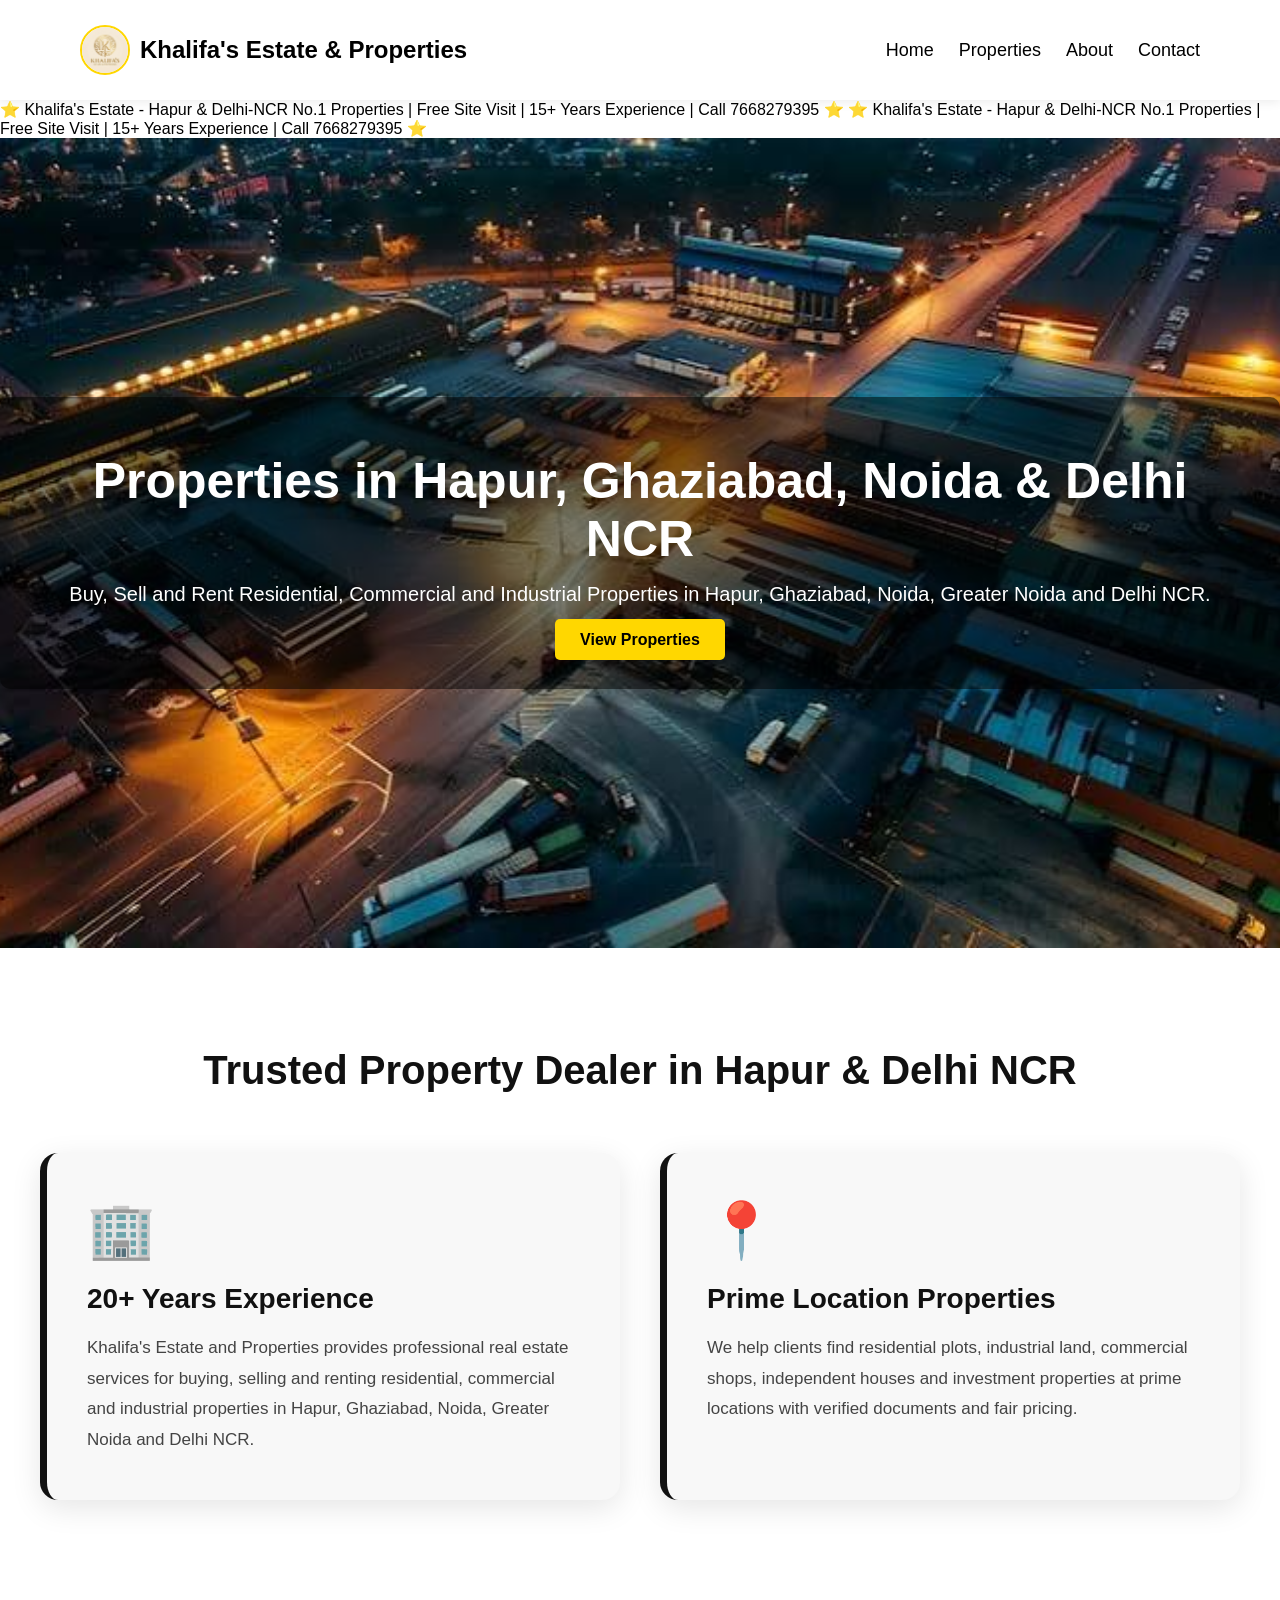
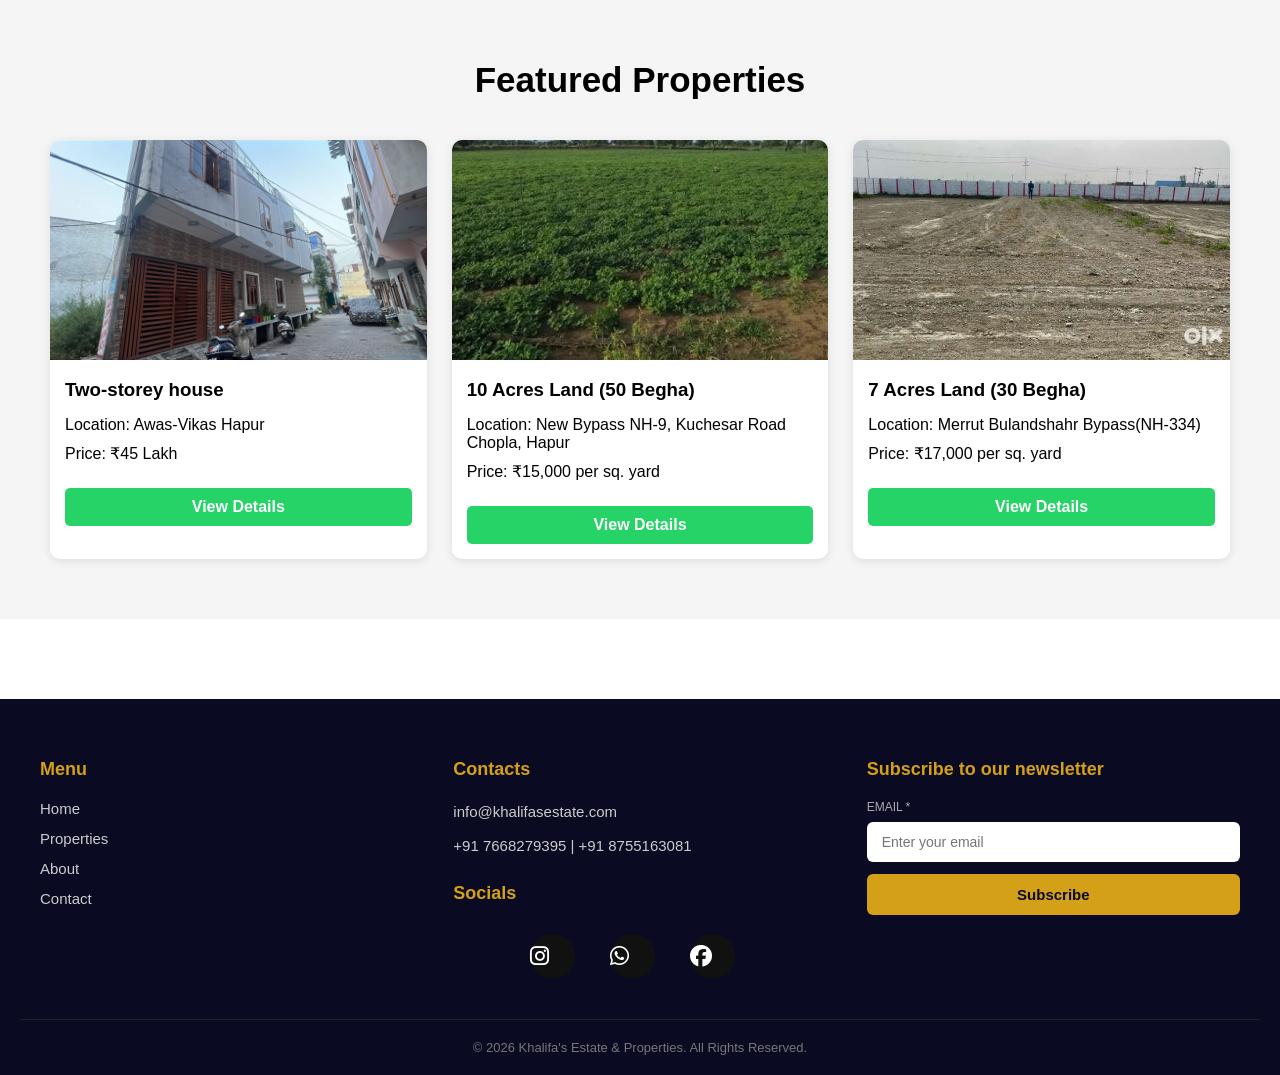
==== commit 1f7d4b48: "Update index.html" ====
--- a/index.html
+++ b/index.html
@@ -31,6 +31,14 @@
             <li><a href="contact.html">Contact</a></li>
         </ul>
     </nav>
+
+     <!-- Ticker Bar -->
+<div class="ticker-wrap">
+    <div class="ticker">
+        <span>⭐ Khalifa's Estate - Hapur & Delhi-NCR No.1 Properties | Free Site Visit | 15+ Years Experience | Call 7668279395 ⭐</span>
+        <span>⭐ Khalifa's Estate - Hapur & Delhi-NCR No.1 Properties | Free Site Visit | 15+ Years Experience | Call 7668279395 ⭐</span>
+    </div>
+</div>
 
     <!-- Hero Section -->
     <section class="hero">
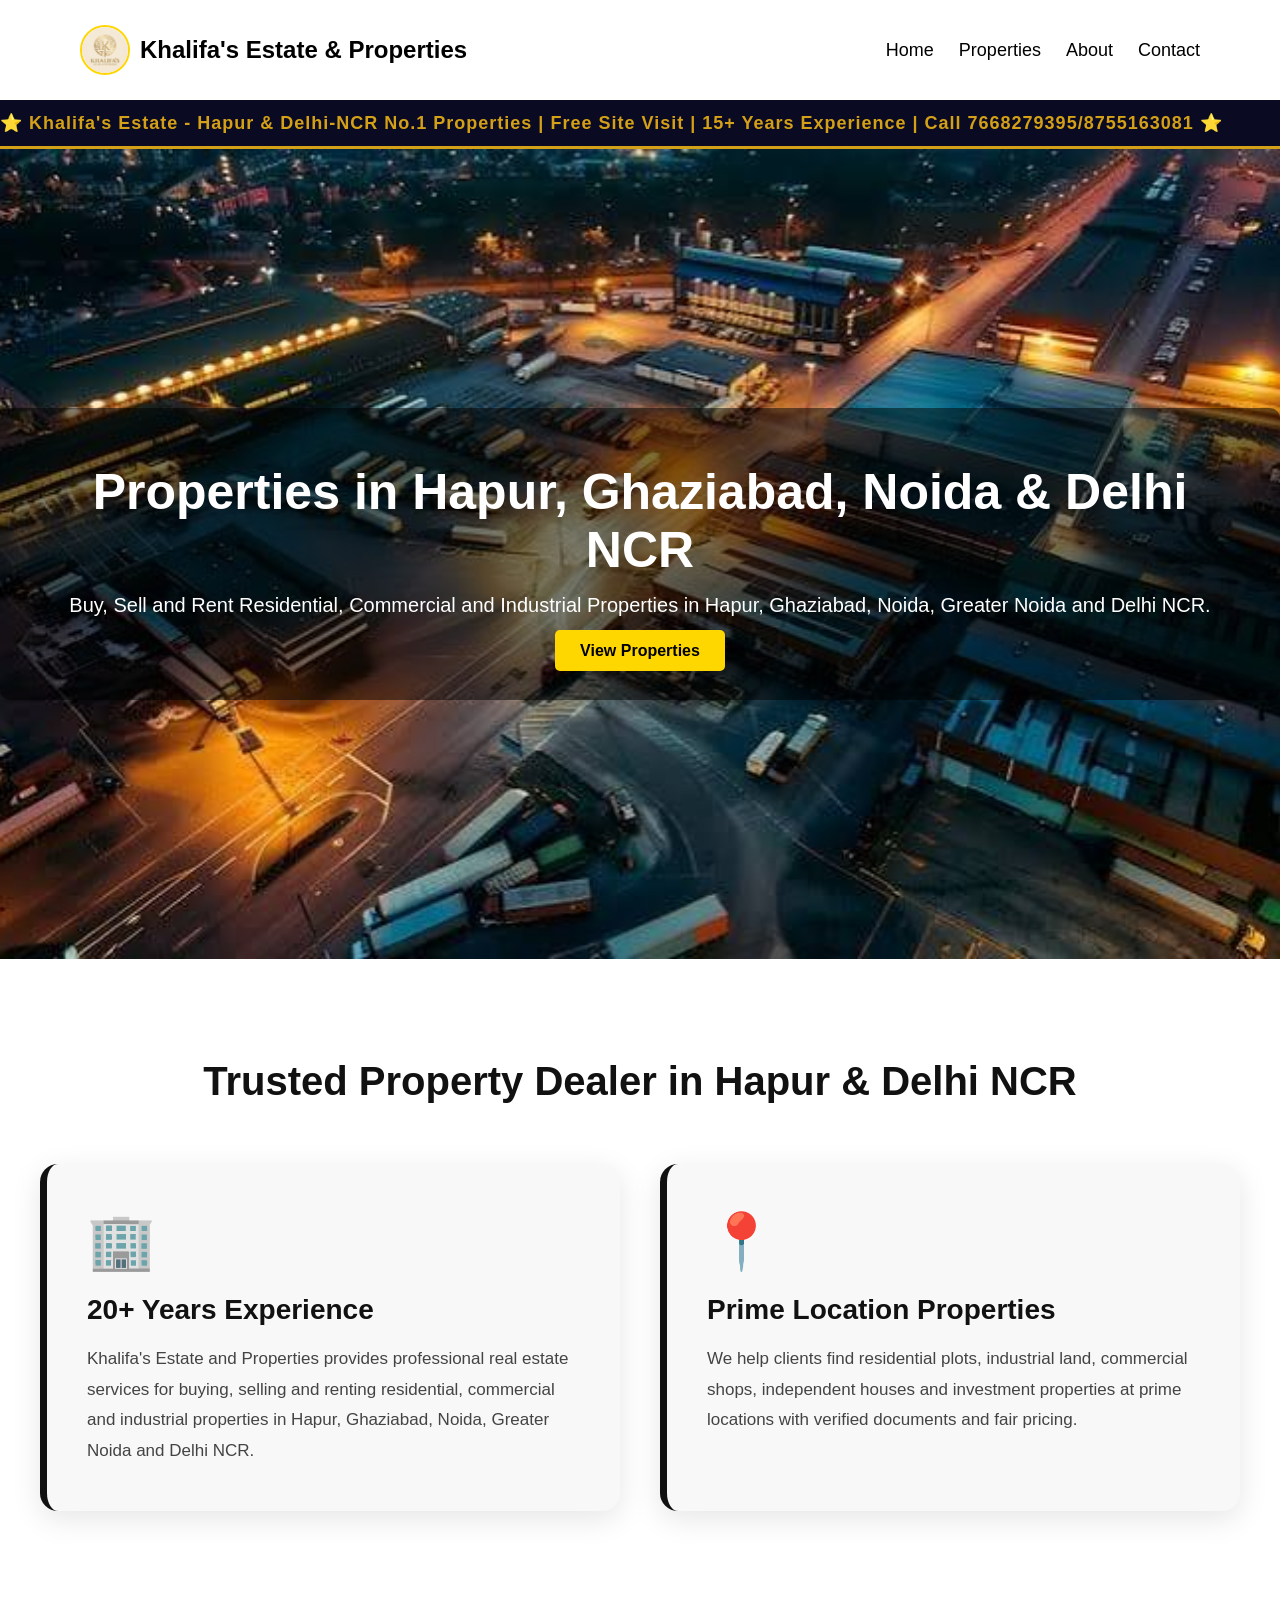
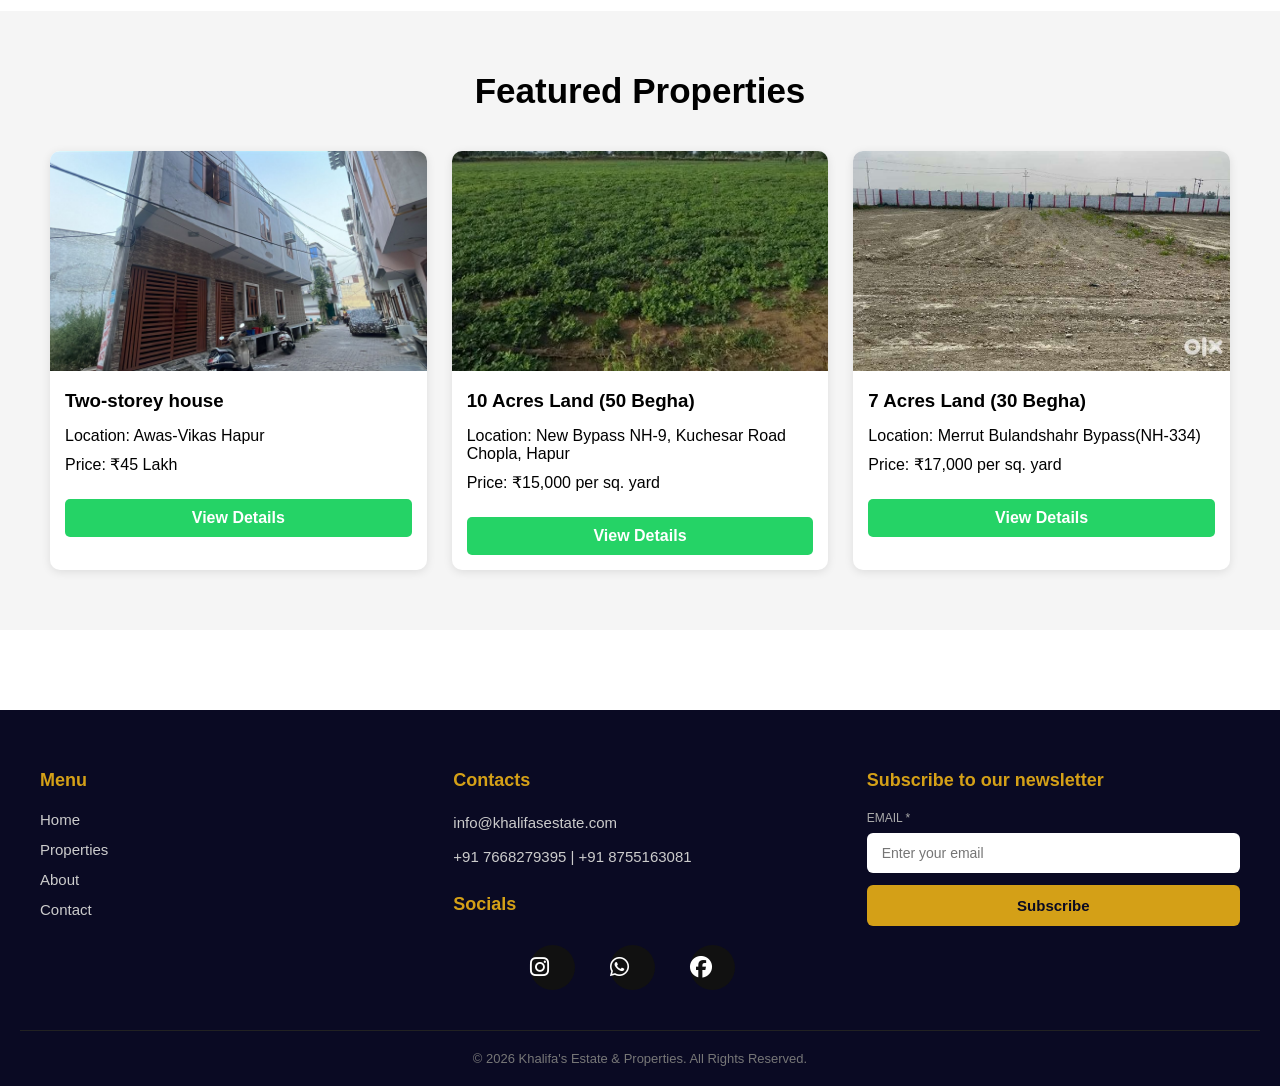
==== commit e5979e14: "Update index.html" ====
--- a/index.html
+++ b/index.html
@@ -35,8 +35,8 @@
      <!-- Ticker Bar -->
 <div class="ticker-wrap">
     <div class="ticker">
-        <span>⭐ Khalifa's Estate - Hapur & Delhi-NCR No.1 Properties | Free Site Visit | 15+ Years Experience | Call 7668279395 ⭐</span>
-        <span>⭐ Khalifa's Estate - Hapur & Delhi-NCR No.1 Properties | Free Site Visit | 15+ Years Experience | Call 7668279395 ⭐</span>
+        <span>⭐ Khalifa's Estate - Hapur & Delhi-NCR No.1 Properties | Free Site Visit | 15+ Years Experience | Call 7668279395/8755163081 ⭐</span>
+        <span>⭐ Khalifa's Estate - Hapur & Delhi-NCR No.1 Properties | Free Site Visit | 15+ Years Experience | Call 7668279395/8755163081 ⭐</span>
     </div>
 </div>
 
--- a/css/style.css
+++ b/css/style.css
@@ -1741,3 +1741,42 @@
     .contact-info p{ font-size:14px; }
     .whatsapp-btn{ width:100%; justify-content:center; }
 }
+
+/* Ticker Bar - Running Text */
+.ticker-wrap{
+    width:100%;
+    overflow:hidden;
+    background:#0a0a23;
+    color:#d4a017;
+    padding:12px 0;
+    border-bottom:3px solid #d4a017;
+}
+
+.ticker{
+    display:flex;
+    width:200%;
+    animation:scroll 25s linear infinite;
+}
+
+.ticker span{
+    width:50%;
+    white-space:nowrap;
+    font-size:18px;
+    font-weight:700;
+    letter-spacing:1px;
+}
+
+@keyframes scroll{
+    0%{ transform:translateX(0); }
+    100%{ transform:translateX(-50%); }
+}
+
+/* Mobile Responsive */
+@media (max-width:768px){
+    .ticker span{ 
+        font-size:14px;
+        letter-spacing:0.5px;
+    }
+    .ticker-wrap{ padding:8px 0; }
+    .ticker{ animation:scroll 18s linear infinite; } /* mobile me thoda fast */
+}
